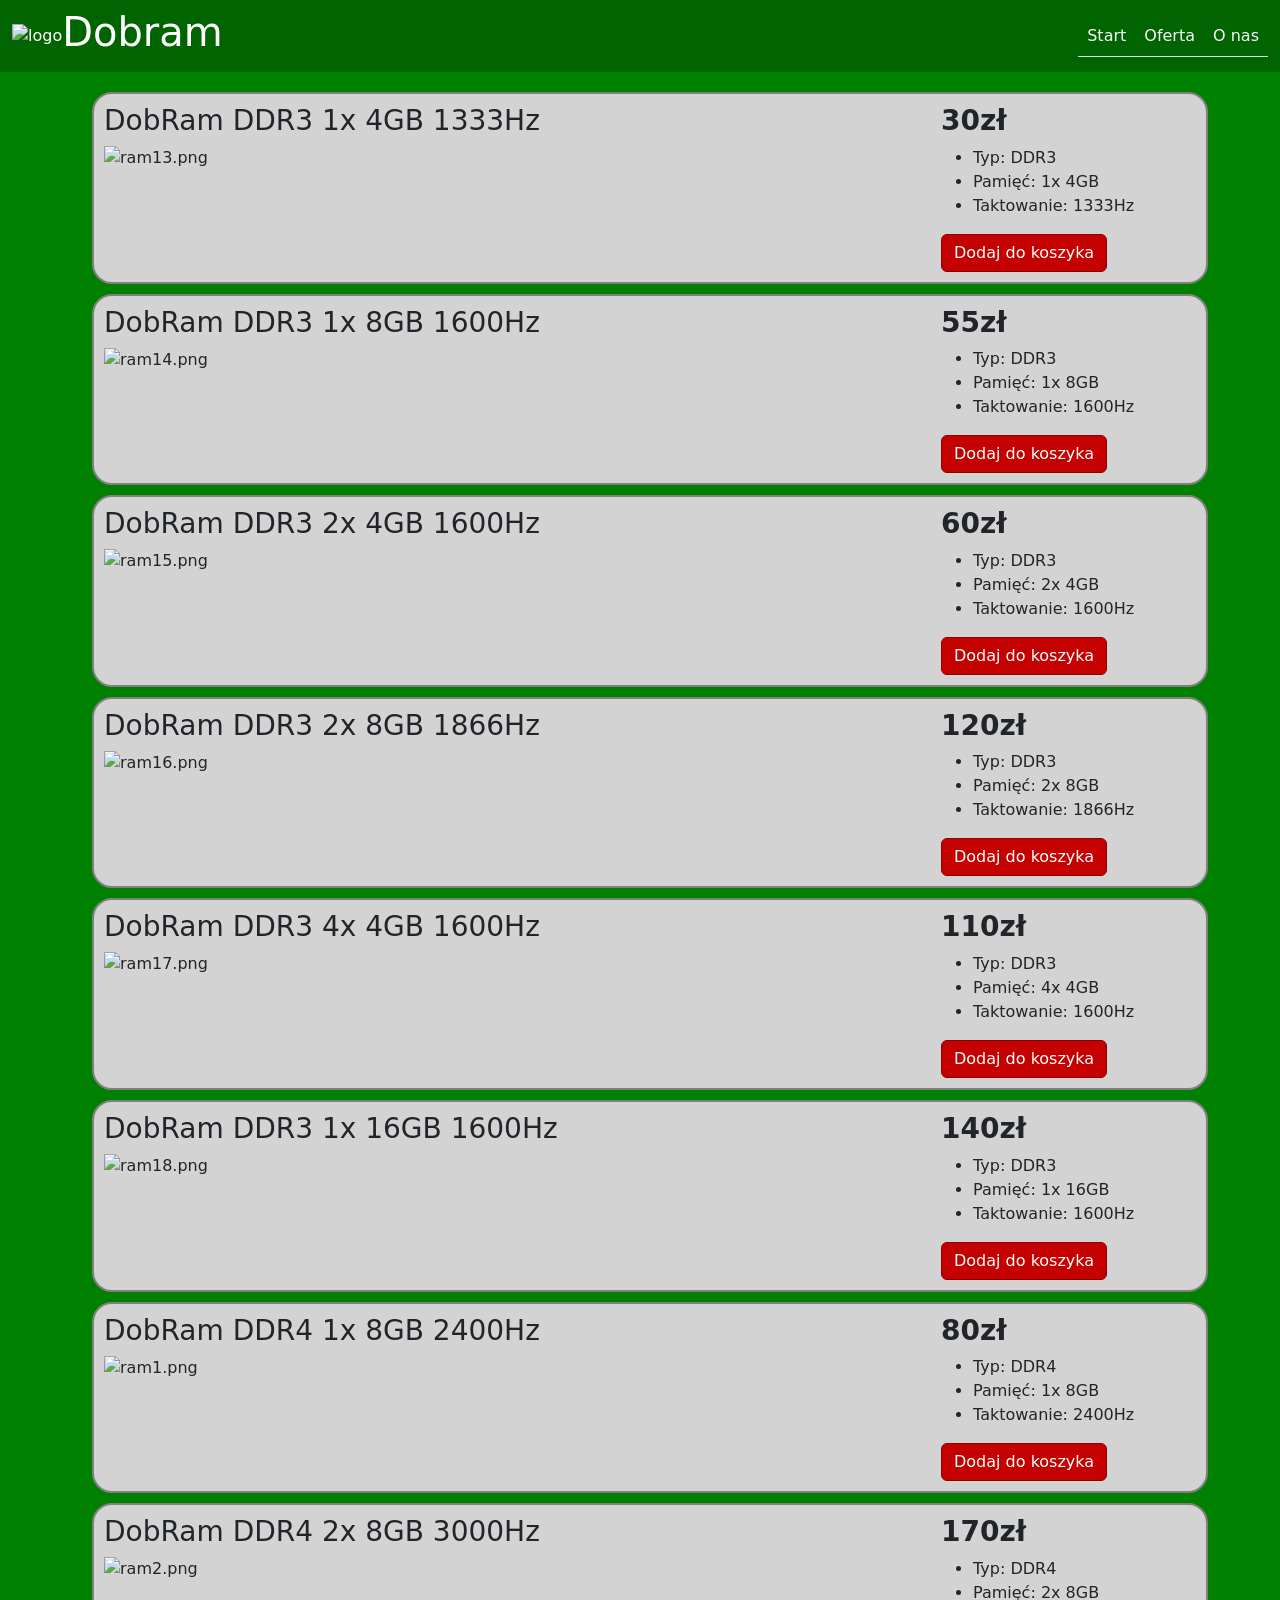
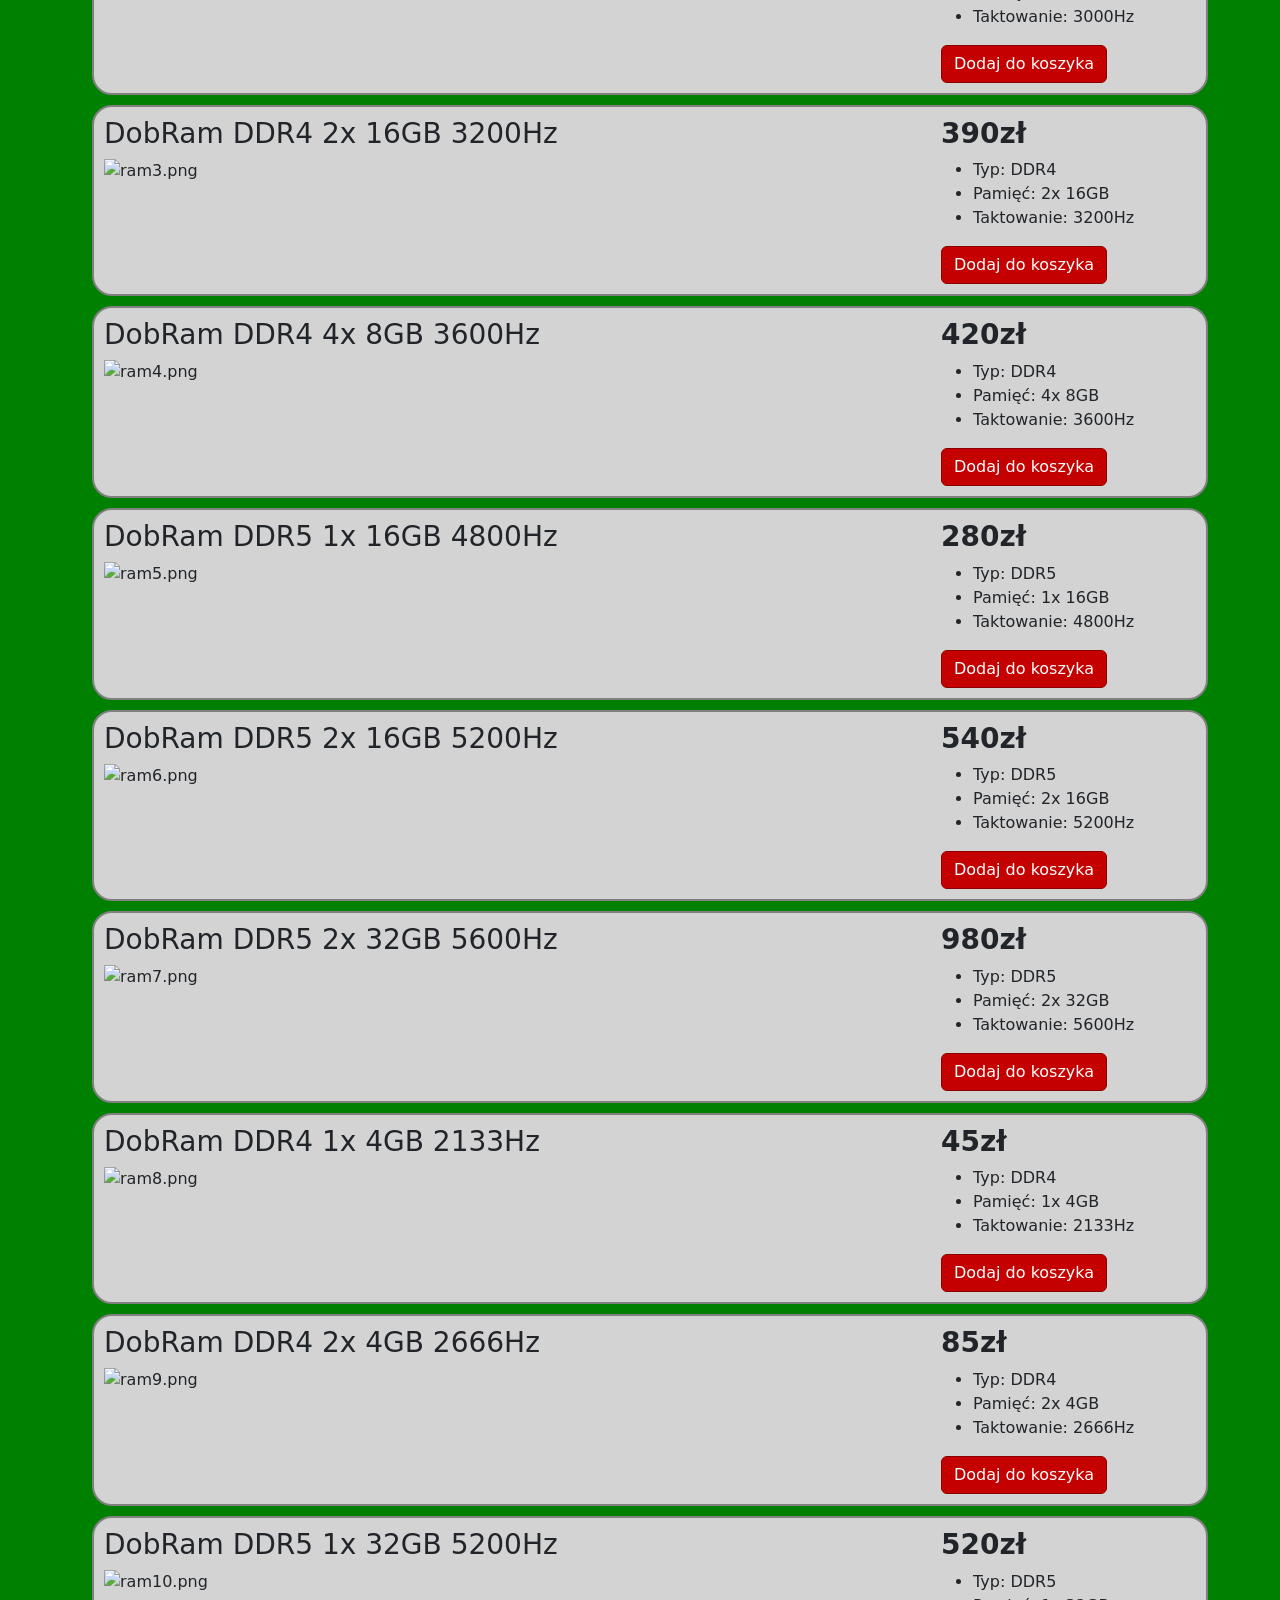
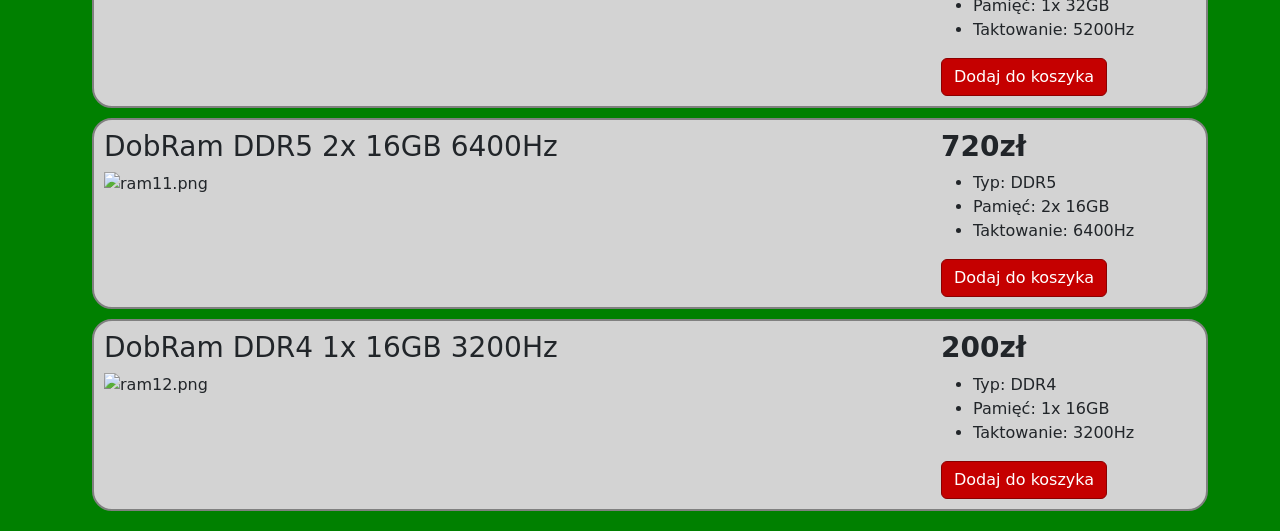
==== oferta.html @ ff4c4109 "Add files via upload" ====
<!DOCTYPE html>
<html lang="pl">
<head>
    <meta charset="UTF-8">
    <meta name="viewport" content="width=device-width, initial-scale=1.0">
    <link href="https://use.fontawesome.com/releases/v5.4.2/css/all.css" rel="stylesheet">
    <link href="https://cdn.jsdelivr.net/npm/bootstrap@5.3.8/dist/css/bootstrap.min.css" rel="stylesheet" integrity="sha384-sRIl4kxILFvY47J16cr9ZwB07vP4J8+LH7qKQnuqkuIAvNWLzeN8tE5YBujZqJLB" crossorigin="anonymous">
    <script src="https://cdn.jsdelivr.net/npm/bootstrap@5.3.8/dist/js/bootstrap.bundle.min.js" integrity="sha384-FKyoEForCGlyvwx9Hj09JcYn3nv7wiPVlz7YYwJrWVcXK/BmnVDxM+D2scQbITxI" crossorigin="anonymous"></script>
    <link rel="stylesheet" href="style.css">
    <title>Dobram</title>
</head>
<body>
    <nav class="navbar navbar-expand-xl navbar-dark">
        <div class="container-fluid">
            <header>
                <div class="d-flex align-items-center">
                    <img src="./" alt="logo">
                    <h1>Dobram</h1>
                </div>
            </header>
            <button class="navbar-toggler" type="button" data-bs-toggle="collapse" data-bs-target="#navbarNav" 
                    aria-controls="navbarNav" aria-expanded="false" aria-label="Toggle navigation">
            <span class="navbar-toggler-icon"></span>
            </button>
            <div class="collapse navbar-collapse" id="navbarNav">
                <ul class="nav nav-tabs navbar-nav ms-auto">
                    <li class="nav-item"><a class="nav-link text-light text-center" data-toggle="tab" href="./index.html">Start</a></li>
                    <li class="nav-item"><a class="nav-link text-light text-center" data-toggle="tab" href="./oferta.html">Oferta</a></li>
                    <li class="nav-item"><a class="nav-link text-light text-center" data-toggle="tab" href="./onas.html">O nas</a></li>
                </ul>
            </div>
        </div>
    </nav>
    <main class="w-100">
        <div class="container" id="produkty">
            <!-- <div class="produkt container">
                <div class="row">
                    <div class="col-9">
                        <h3 class="title">Dobram DDR4 1x 8GB 2400Hz</h3>
                        <img class="mw-100" src="./images/ram6.png" alt="ram6.png">
                    </div>
                    <div class="col grid">
                        <h3 class="cost fw-bold">80zł</h3>
                        <ul>
                            <li>Typ: DDR4</li>
                            <li>Pamięć: 1x 8GB</li>
                            <li>Taktowanie: 2400Hz</li>
                        </ul>
                        <button class="btn btn-primary addtocart">Dodaj do koszyka</button>
                    </div>
                </div>
            </div>

            <div class="produkt container">
                <div class="row">
                    <div class="col-9">
                        <h3 class="title">Dobram DDR4 2x 8GB 3000Hz</h3>
                        <img class="mw-100" src="./images/ram7.png" alt="ram7.png">
                    </div>
                    <div class="col grid">
                        <h3 class="cost fw-bold">170zł</h3>
                        <ul>
                            <li>Typ: DDR4</li>
                            <li>Pamięć: 2x 8GB</li>
                            <li>Taktowanie: 3000Hz</li>
                        </ul>
                        <button class="btn btn-primary addtocart">Dodaj do koszyka</button>
                    </div>
                </div>
            </div>

            <div class="produkt container">
                <div class="row">
                    <div class="col-9">
                        <h3 class="title">Dobram DDR4 2x 16GB 3200Hz</h3>
                        <img class="mw-100" src="./images/ram8.png" alt="ram8.png">
                    </div>
                    <div class="col grid">
                        <h3 class="cost fw-bold">390zł</h3>
                        <ul>
                            <li>Typ: DDR4</li>
                            <li>Pamięć: 2x 16GB</li>
                            <li>Taktowanie: 3200Hz</li>
                        </ul>
                        <button class="btn btn-primary addtocart">Dodaj do koszyka</button>
                    </div>
                </div>
            </div>

            <div class="produkt container">
                <div class="row">
                    <div class="col-9">
                        <h3 class="title">Dobram DDR4 4x 8GB 3600Hz</h3>
                        <img class="mw-100" src="./images/ram9.png" alt="ram9.png">
                    </div>
                    <div class="col grid">
                        <h3 class="cost fw-bold">420zł</h3>
                        <ul>
                            <li>Typ: DDR4</li>
                            <li>Pamięć: 4x 8GB</li>
                            <li>Taktowanie: 3600Hz</li>
                        </ul>
                        <button class="btn btn-primary addtocart">Dodaj do koszyka</button>
                    </div>
                </div>
            </div>

            <div class="produkt container">
                <div class="row">
                    <div class="col-9">
                        <h3 class="title">Dobram DDR5 1x 16GB 4800Hz</h3>
                        <img class="mw-100" src="./images/ram10.png" alt="ram10.png">
                    </div>
                    <div class="col grid">
                        <h3 class="cost fw-bold">280zł</h3>
                        <ul>
                            <li>Typ: DDR5</li>
                            <li>Pamięć: 1x 16GB</li>
                            <li>Taktowanie: 4800Hz</li>
                        </ul>
                        <button class="btn btn-primary addtocart">Dodaj do koszyka</button>
                    </div>
                </div>
            </div>

            <div class="produkt container">
                <div class="row">
                    <div class="col-9">
                        <h3 class="title">Dobram DDR5 2x 16GB 5200Hz</h3>
                        <img class="mw-100" src="./images/ram11.png" alt="ram11.png">
                    </div>
                    <div class="col grid">
                        <h3 class="cost fw-bold">540zł</h3>
                        <ul>
                            <li>Typ: DDR5</li>
                            <li>Pamięć: 2x 16GB</li>
                            <li>Taktowanie: 5200Hz</li>
                        </ul>
                        <button class="btn btn-primary addtocart">Dodaj do koszyka</button>
                    </div>
                </div>
            </div>

            <div class="produkt container">
                <div class="row">
                    <div class="col-9">
                        <h3 class="title">Dobram DDR5 2x 32GB 5600Hz</h3>
                        <img class="mw-100" src="./images/ram12.png" alt="ram12.png">
                    </div>
                    <div class="col grid">
                        <h3 class="cost fw-bold">980zł</h3>
                        <ul>
                            <li>Typ: DDR5</li>
                            <li>Pamięć: 2x 32GB</li>
                            <li>Taktowanie: 5600Hz</li>
                        </ul>
                        <button class="btn btn-primary addtocart">Dodaj do koszyka</button>
                    </div>
                </div>
            </div>

            <div class="produkt container">
                <div class="row">
                    <div class="col-9">
                        <h3 class="title">Dobram DDR4 1x 4GB 2133Hz</h3>
                        <img class="mw-100" src="./images/ram13.png" alt="ram13.png">
                    </div>
                    <div class="col grid">
                        <h3 class="cost fw-bold">45zł</h3>
                        <ul>
                            <li>Typ: DDR4</li>
                            <li>Pamięć: 1x 4GB</li>
                            <li>Taktowanie: 2133Hz</li>
                        </ul>
                        <button class="btn btn-primary addtocart">Dodaj do koszyka</button>
                    </div>
                </div>
            </div> -->
        </div>
    </main>
    <footer class="d-flex align-items-center">

    </footer>
    <script type="module">
        const oferty = [
            {nazwa: "DobRam DDR3 1x 4GB 1333Hz", cena: "30zł", typ: "DDR3", pamiec: "1x 4GB", taktowanie: "1333Hz", zdjecie: "ram13.png"},
            {nazwa: "DobRam DDR3 1x 8GB 1600Hz", cena: "55zł", typ: "DDR3", pamiec: "1x 8GB", taktowanie: "1600Hz", zdjecie: "ram14.png"},
            {nazwa: "DobRam DDR3 2x 4GB 1600Hz", cena: "60zł", typ: "DDR3", pamiec: "2x 4GB", taktowanie: "1600Hz", zdjecie: "ram15.png"},
            {nazwa: "DobRam DDR3 2x 8GB 1866Hz", cena: "120zł", typ: "DDR3", pamiec: "2x 8GB", taktowanie: "1866Hz", zdjecie: "ram16.png"},
            {nazwa: "DobRam DDR3 4x 4GB 1600Hz", cena: "110zł", typ: "DDR3", pamiec: "4x 4GB", taktowanie: "1600Hz", zdjecie: "ram17.png"},
            {nazwa: "DobRam DDR3 1x 16GB 1600Hz", cena: "140zł", typ: "DDR3", pamiec: "1x 16GB", taktowanie: "1600Hz", zdjecie: "ram18.png"},
            {nazwa: "DobRam DDR4 1x 8GB 2400Hz", cena: "80zł", typ: "DDR4", pamiec: "1x 8GB", taktowanie: "2400Hz", zdjecie: "ram1.png"},
            {nazwa: "DobRam DDR4 2x 8GB 3000Hz", cena: "170zł", typ: "DDR4", pamiec: "2x 8GB", taktowanie: "3000Hz", zdjecie: "ram2.png"},
            {nazwa: "DobRam DDR4 2x 16GB 3200Hz", cena: "390zł", typ: "DDR4", pamiec: "2x 16GB", taktowanie: "3200Hz", zdjecie: "ram3.png"},
            {nazwa: "DobRam DDR4 4x 8GB 3600Hz", cena: "420zł", typ: "DDR4", pamiec: "4x 8GB", taktowanie: "3600Hz", zdjecie: "ram4.png"},
            {nazwa: "DobRam DDR5 1x 16GB 4800Hz", cena: "280zł", typ: "DDR5", pamiec: "1x 16GB", taktowanie: "4800Hz", zdjecie: "ram5.png"},
            {nazwa: "DobRam DDR5 2x 16GB 5200Hz", cena: "540zł", typ: "DDR5", pamiec: "2x 16GB", taktowanie: "5200Hz", zdjecie: "ram6.png"},
            {nazwa: "DobRam DDR5 2x 32GB 5600Hz", cena: "980zł", typ: "DDR5", pamiec: "2x 32GB", taktowanie: "5600Hz", zdjecie: "ram7.png"},
            {nazwa: "DobRam DDR4 1x 4GB 2133Hz", cena: "45zł", typ: "DDR4", pamiec: "1x 4GB", taktowanie: "2133Hz", zdjecie: "ram8.png"},
            {nazwa: "DobRam DDR4 2x 4GB 2666Hz", cena: "85zł", typ: "DDR4", pamiec: "2x 4GB", taktowanie: "2666Hz", zdjecie: "ram9.png"},
            {nazwa: "DobRam DDR5 1x 32GB 5200Hz", cena: "520zł", typ: "DDR5", pamiec: "1x 32GB", taktowanie: "5200Hz", zdjecie: "ram10.png"},
            {nazwa: "DobRam DDR5 2x 16GB 6400Hz", cena: "720zł", typ: "DDR5", pamiec: "2x 16GB", taktowanie: "6400Hz", zdjecie: "ram11.png"},
            {nazwa: "DobRam DDR4 1x 16GB 3200Hz", cena: "200zł", typ: "DDR4", pamiec: "1x 16GB", taktowanie: "3200Hz", zdjecie: "ram12.png"}
        ];
        const kontener = document.getElementById("produkty");
        oferty.forEach(oferta => {
            kontener.innerHTML += `
                <div class="produkt container">
                    <div class="row">
                        <div class="col-9">
                            <h3 class="title">${oferta.nazwa}</h3>
                            <img class="mw-100" src="./images/${oferta.zdjecie}" alt="${oferta.zdjecie}">
                        </div>
                        <div class="col grid">
                            <h3 class="cost fw-bold">${oferta.cena}</h3>
                            <ul>
                                <li>Typ: ${oferta.typ}</li>
                                <li>Pamięć: ${oferta.pamiec}</li>
                                <li>Taktowanie: ${oferta.taktowanie}</li>
                            </ul>
                            <button class="btn btn-primary addtocart" onclick="addtocart()">Dodaj do koszyka</button>
                        </div>
                    </div>
                </div>
            `;

        });
    </script>
</body>
</html>
---- style.css ----
nav{
    background-color: darkgreen;
    padding: 10px;
    color: white;
}
main{
    background-color: green;
    padding: 10px;
}
.addtocart{
    background-color: #c50000;
    border-color: darkred;
}
.addtocart:hover{
    background-color: #a10000;
    border-color: #520000;
}
.produkt{
    padding: 10px;
    margin: 10px;
    background-color: lightgray;
    border: gray solid 2px;
    border-radius: 20px;
}
main .co{
    border: gray solid 1px;
    margin: 20px;
}
.bg-red{
    background-color: #a00000;
    min-height: 20vw;
}
a{
    text-decoration: none;
}
.tani{
    text-decoration: line-through red;
}
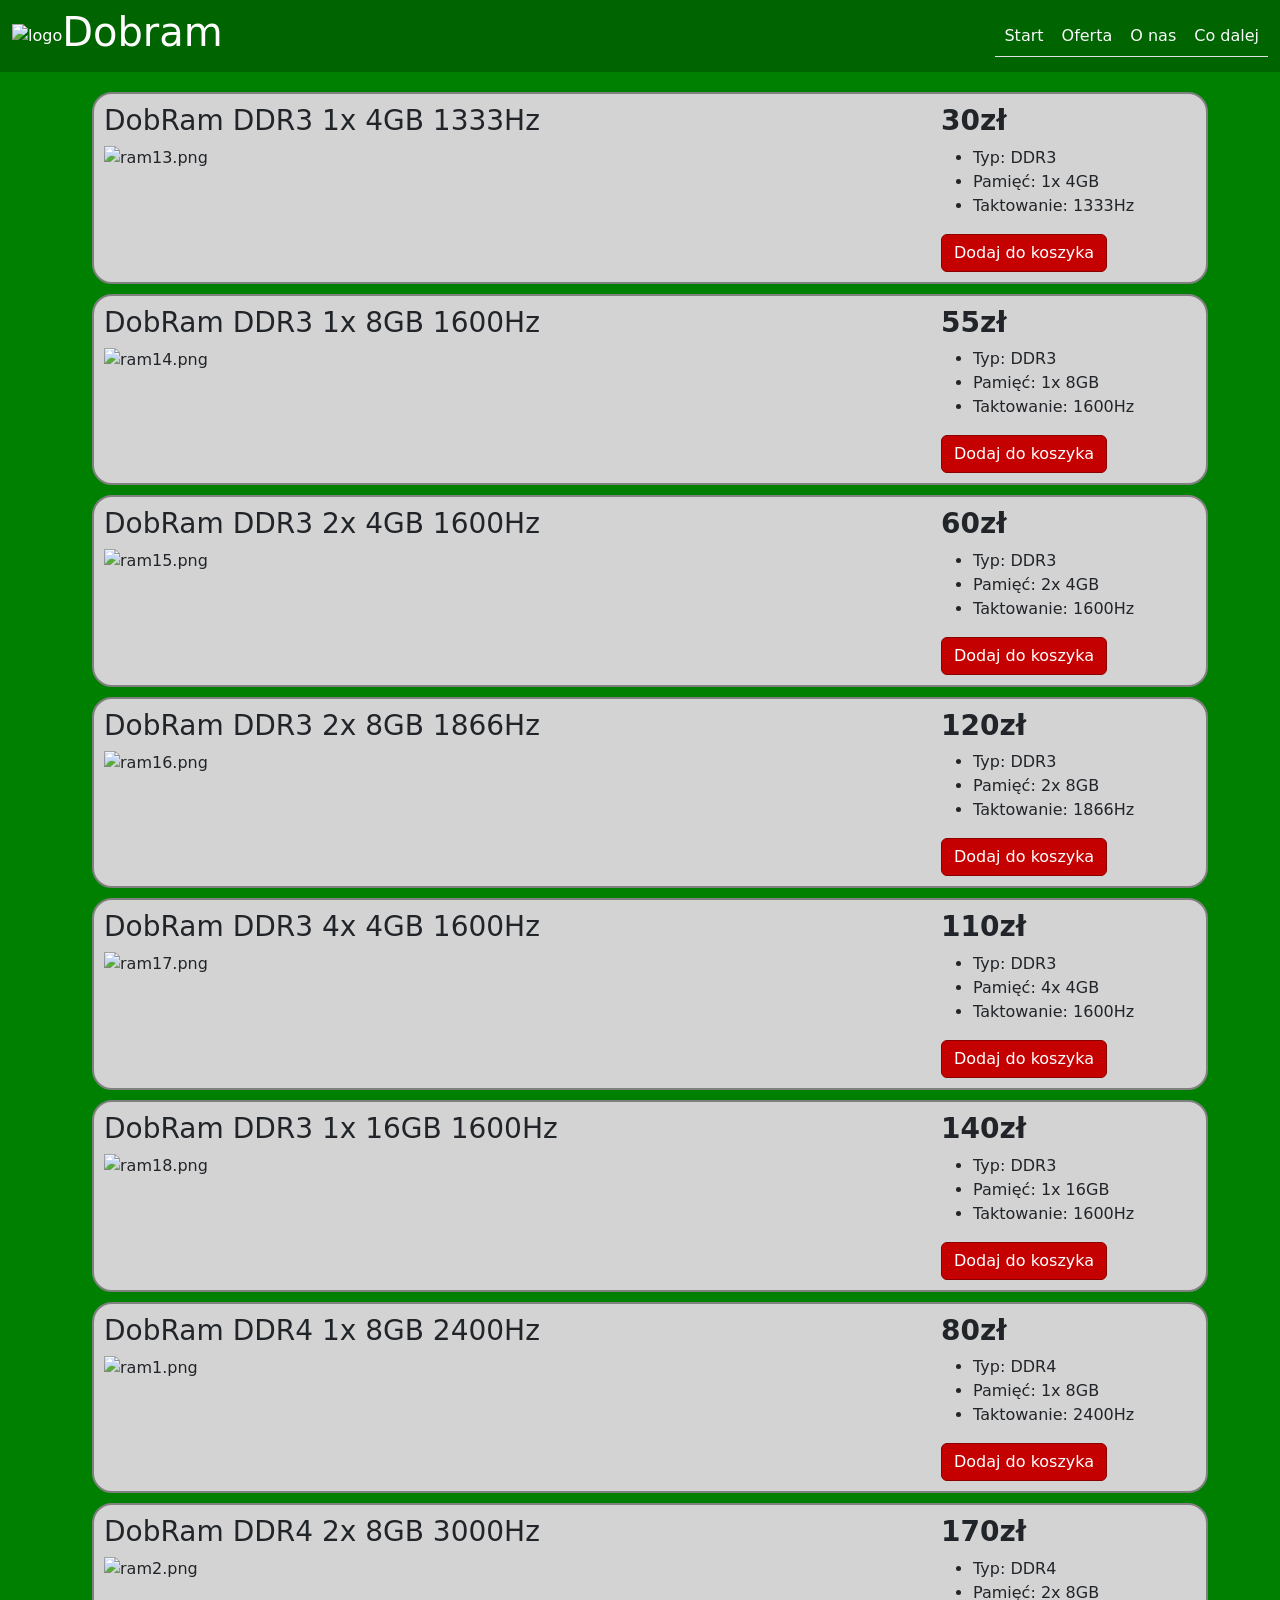
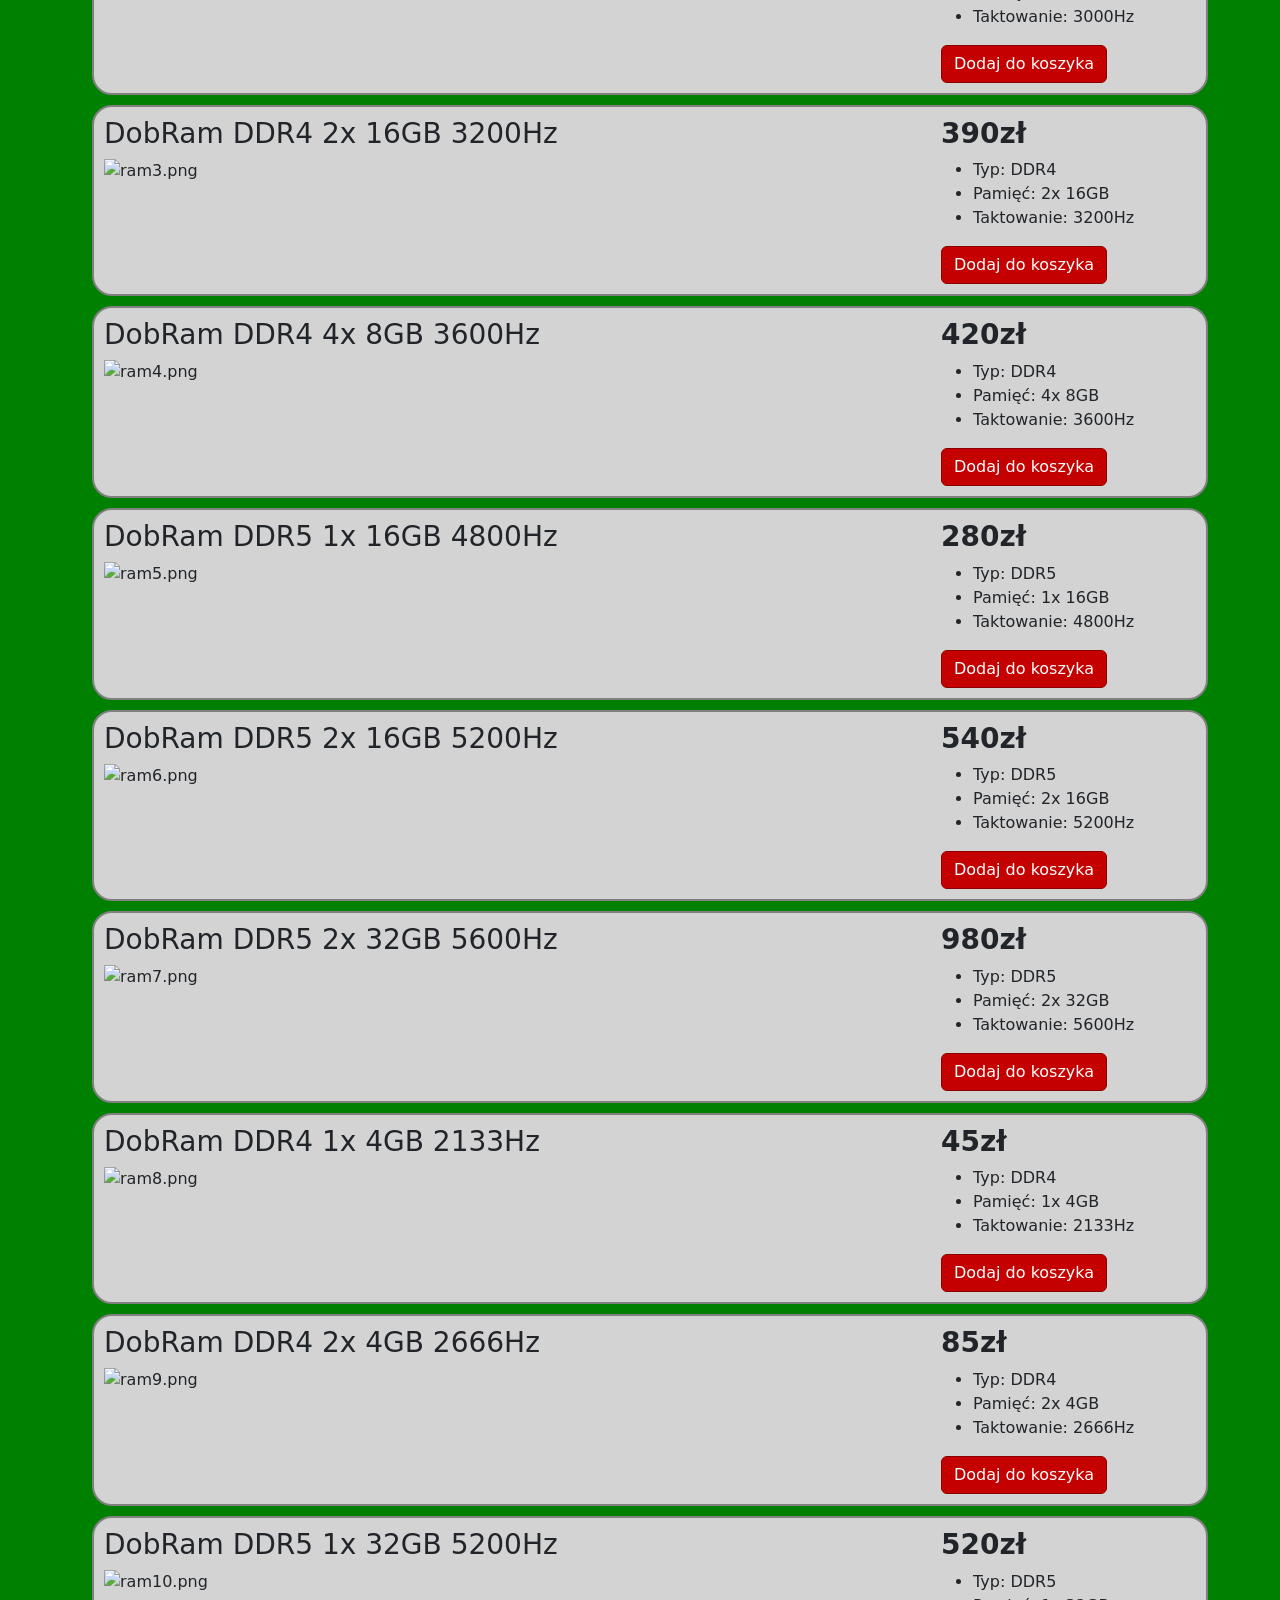
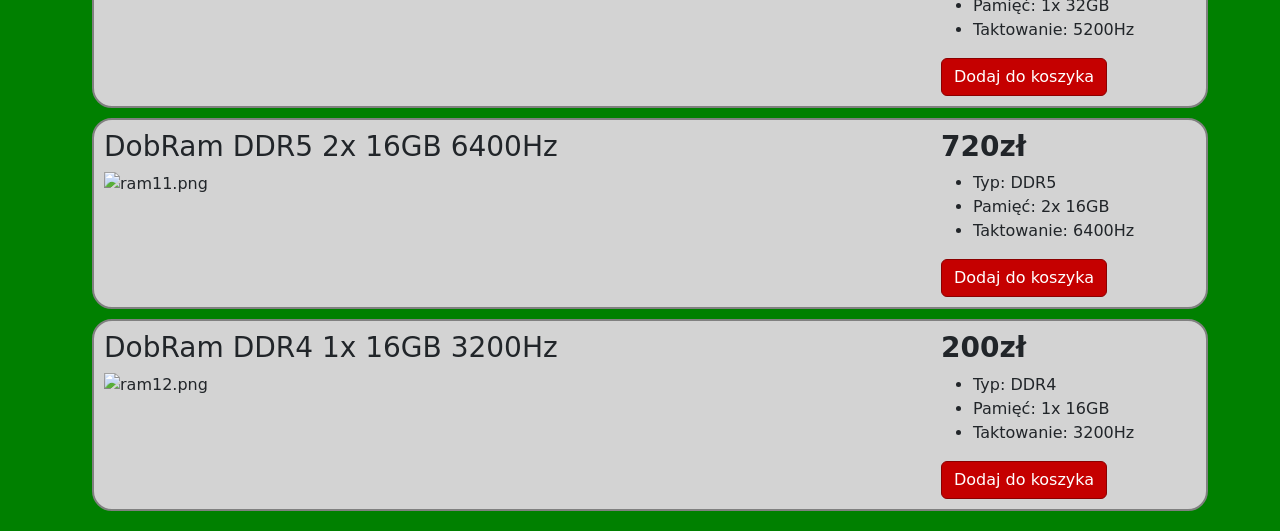
==== commit 0fe3c57b: "plany" ====
--- a/oferta.html
+++ b/oferta.html
@@ -27,6 +27,7 @@
                     <li class="nav-item"><a class="nav-link text-light text-center" data-toggle="tab" href="./index.html">Start</a></li>
                     <li class="nav-item"><a class="nav-link text-light text-center" data-toggle="tab" href="./oferta.html">Oferta</a></li>
                     <li class="nav-item"><a class="nav-link text-light text-center" data-toggle="tab" href="./onas.html">O nas</a></li>
+                    <li class="nav-item"><a class="nav-link text-light text-center" data-toggle="tab" href="./plany.html">Co dalej</a></li>
                 </ul>
             </div>
         </div>
--- a/style.css
+++ b/style.css
@@ -6,6 +6,9 @@
 main{
     background-color: green;
     padding: 10px;
+    display: flex;
+    justify-content: center;
+    flex-wrap: wrap;
 }
 .addtocart{
     background-color: #c50000;
@@ -35,4 +38,7 @@
 }
 .tani{
     text-decoration: line-through red;
+}
+html{
+    background-color: green;
 }
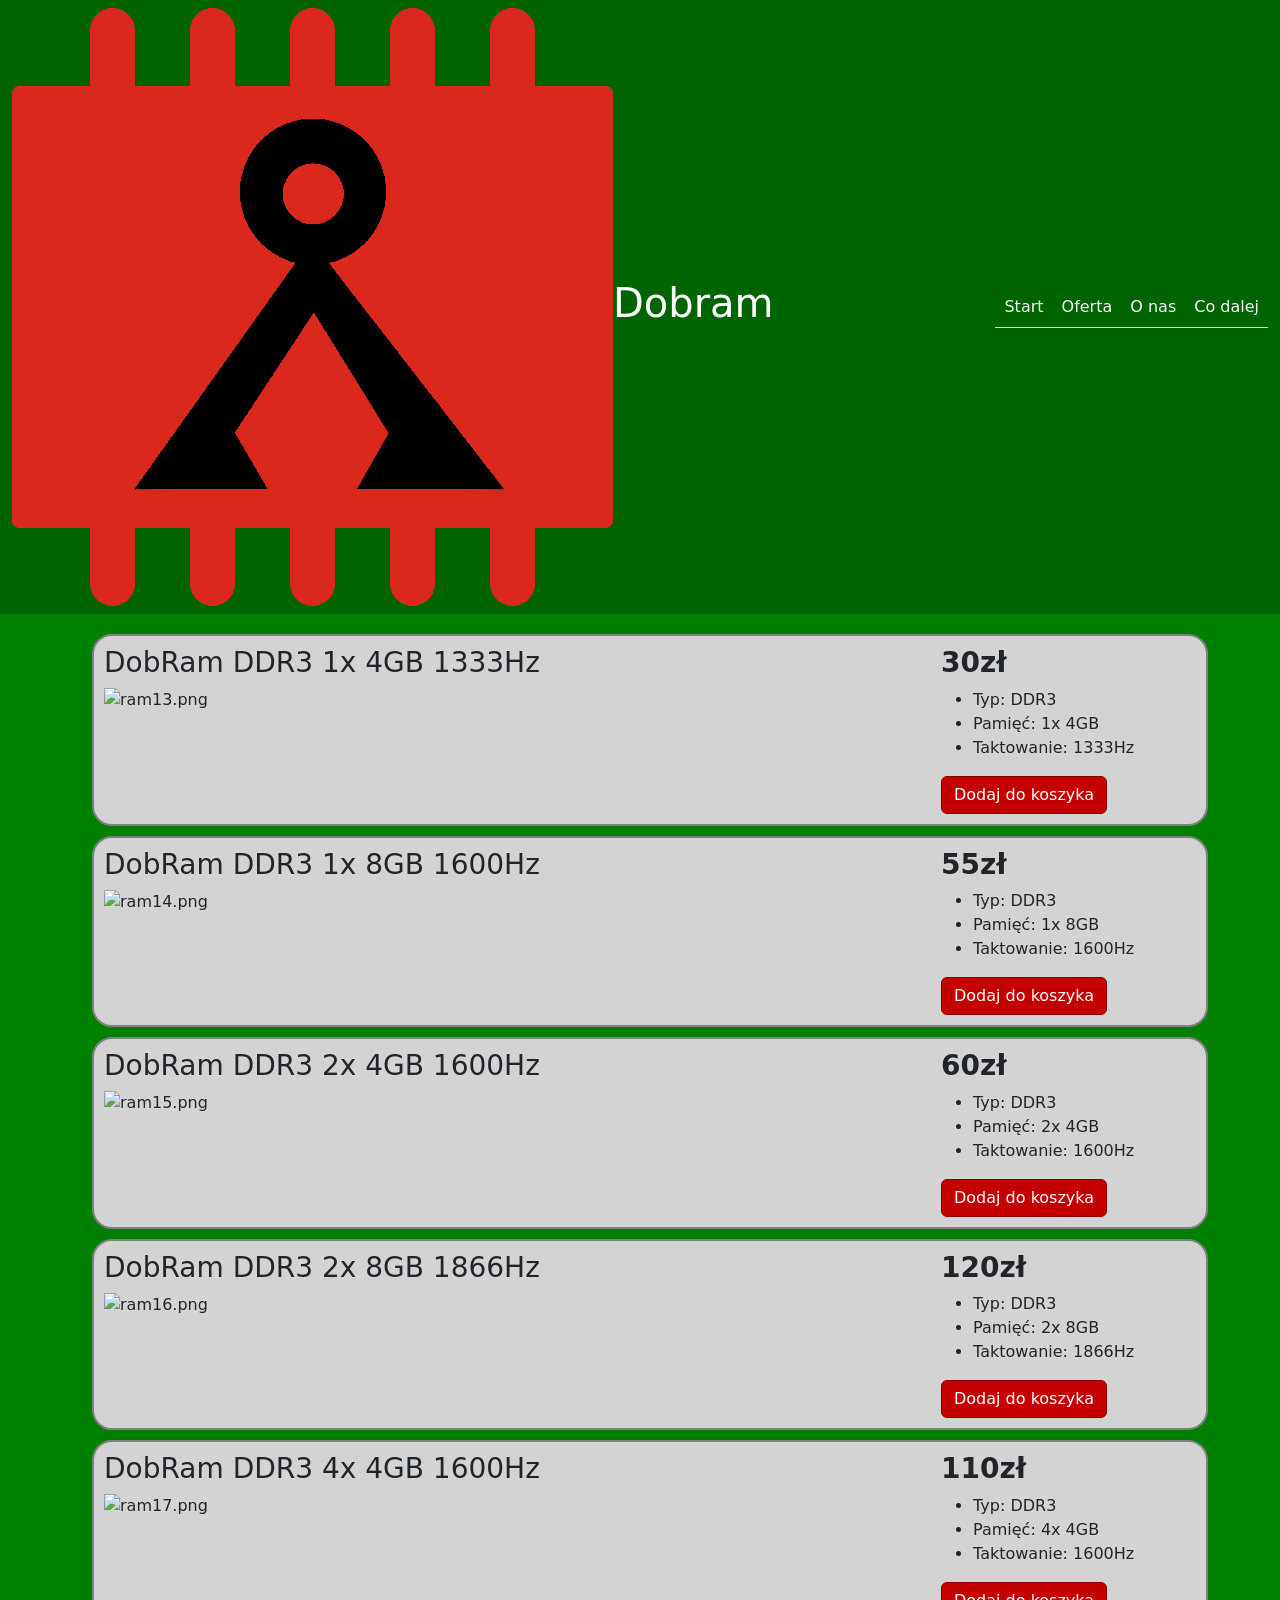
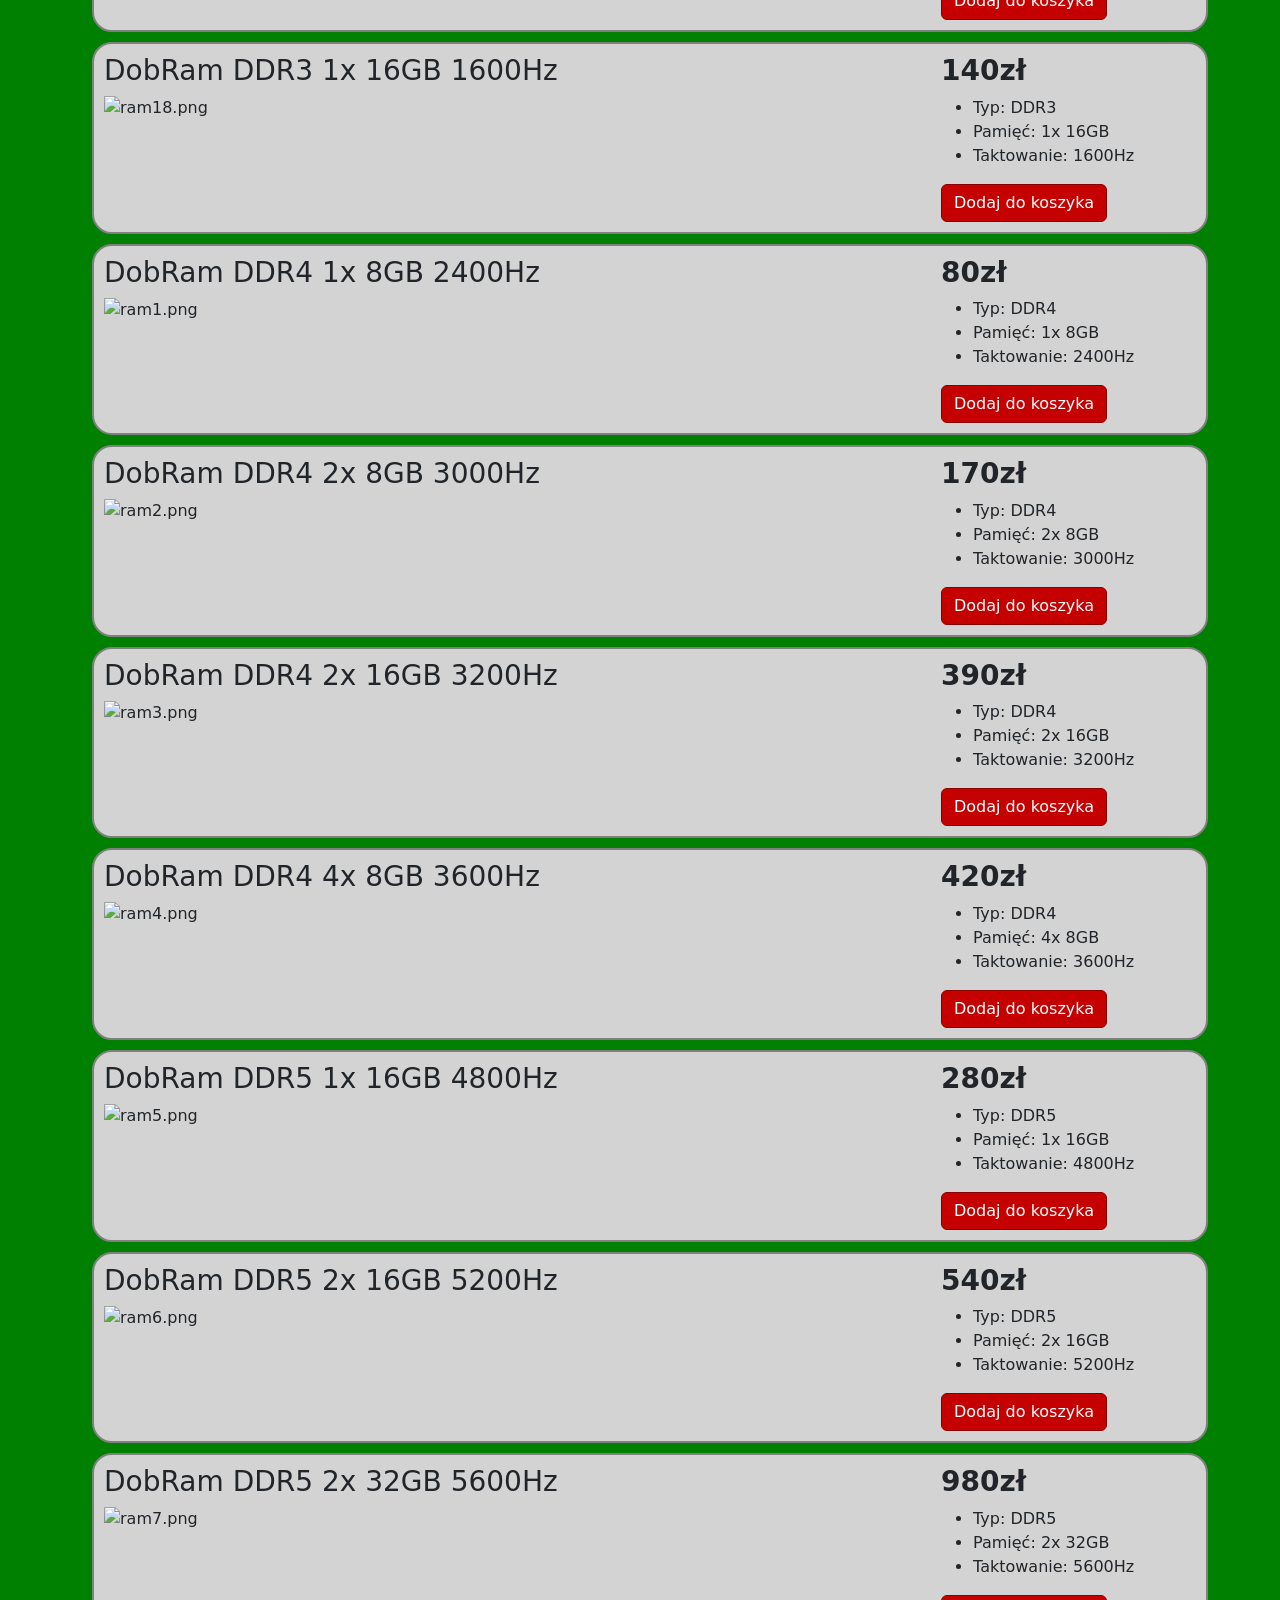
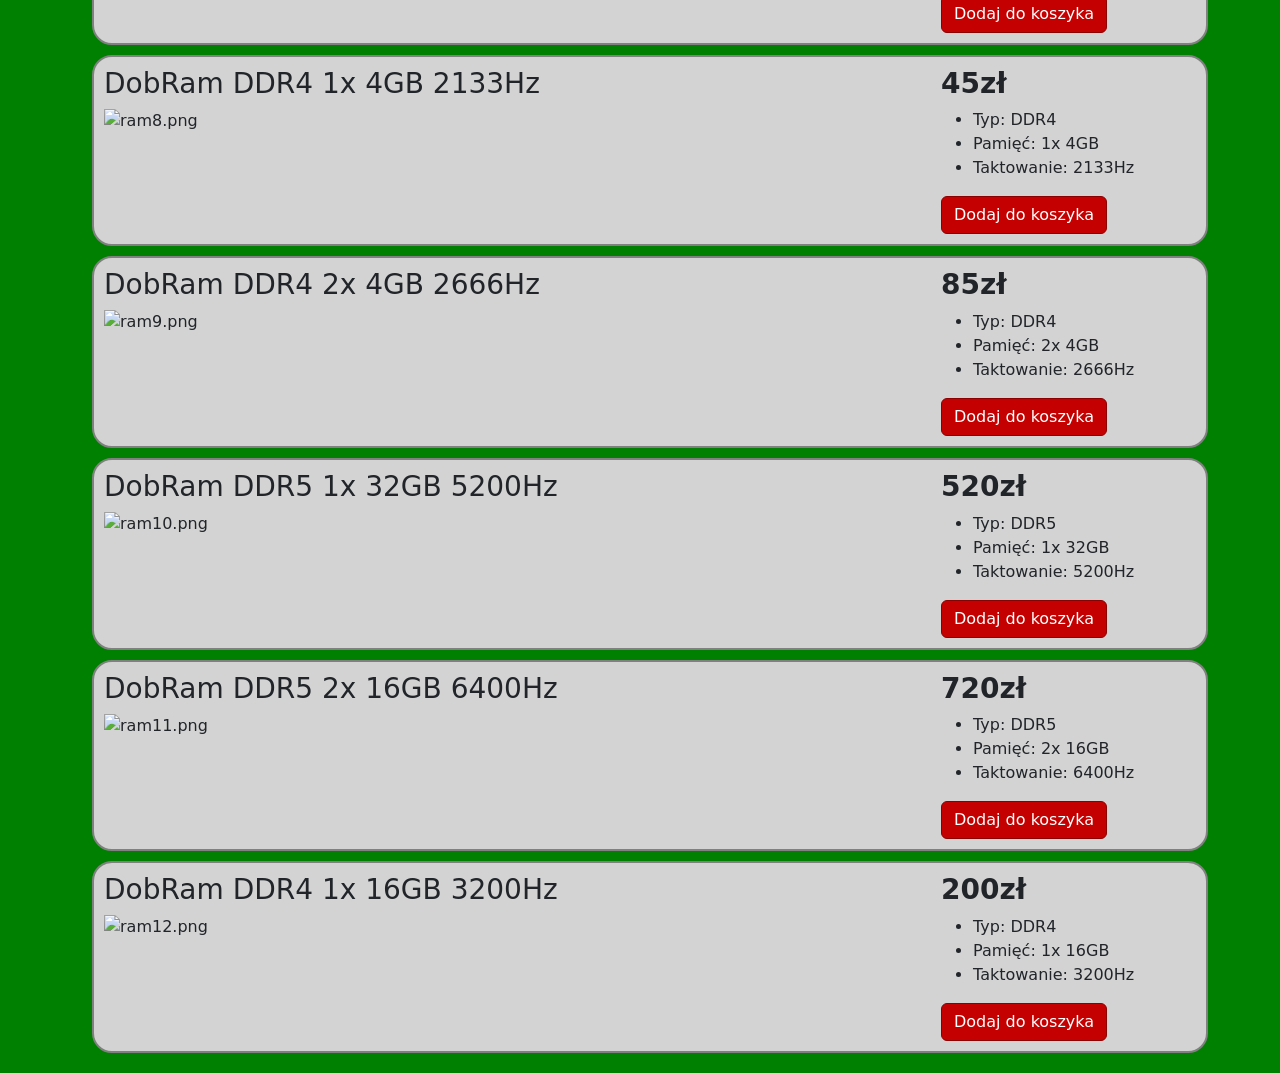
==== commit b250e2e0: "import zdjeć" ====
--- a/oferta.html
+++ b/oferta.html
@@ -14,7 +14,7 @@
         <div class="container-fluid">
             <header>
                 <div class="d-flex align-items-center">
-                    <img src="./" alt="logo">
+                    <img src="./images/logoS.png" alt="logo">
                     <h1>Dobram</h1>
                 </div>
             </header>
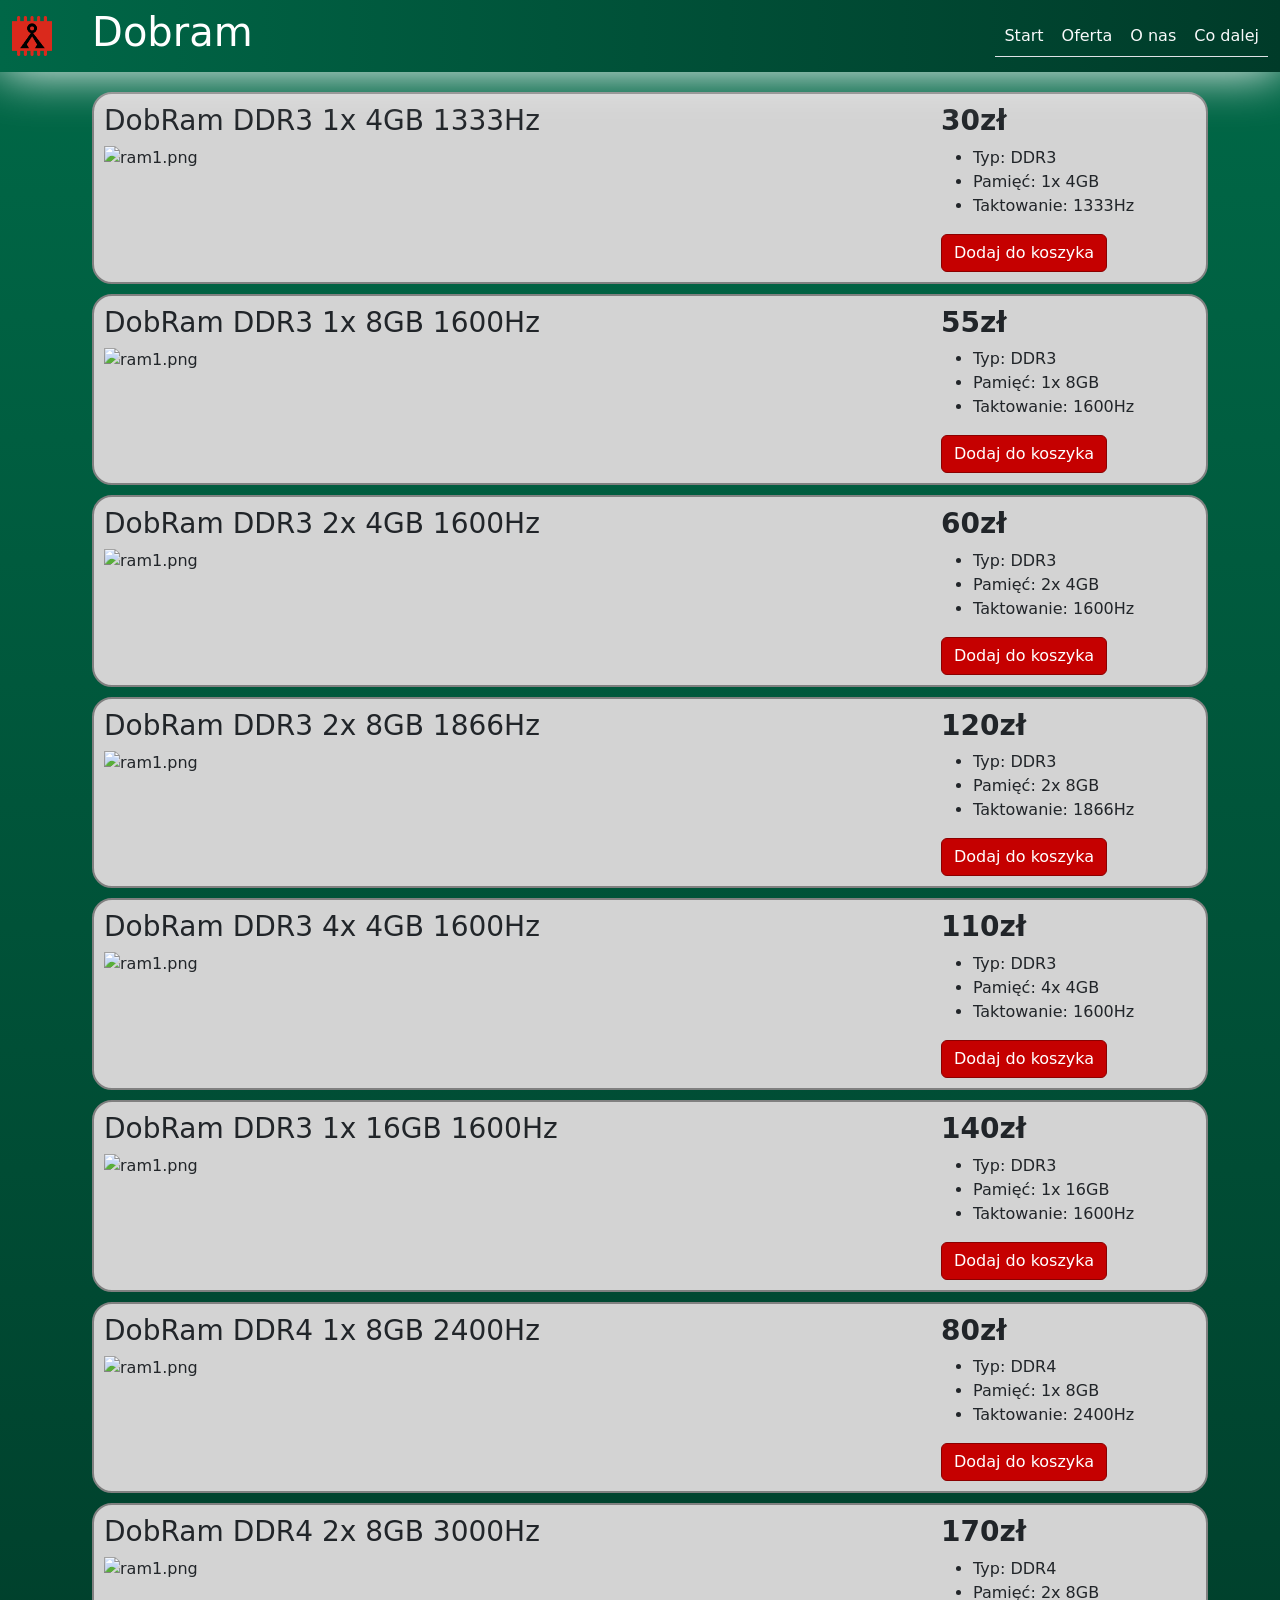
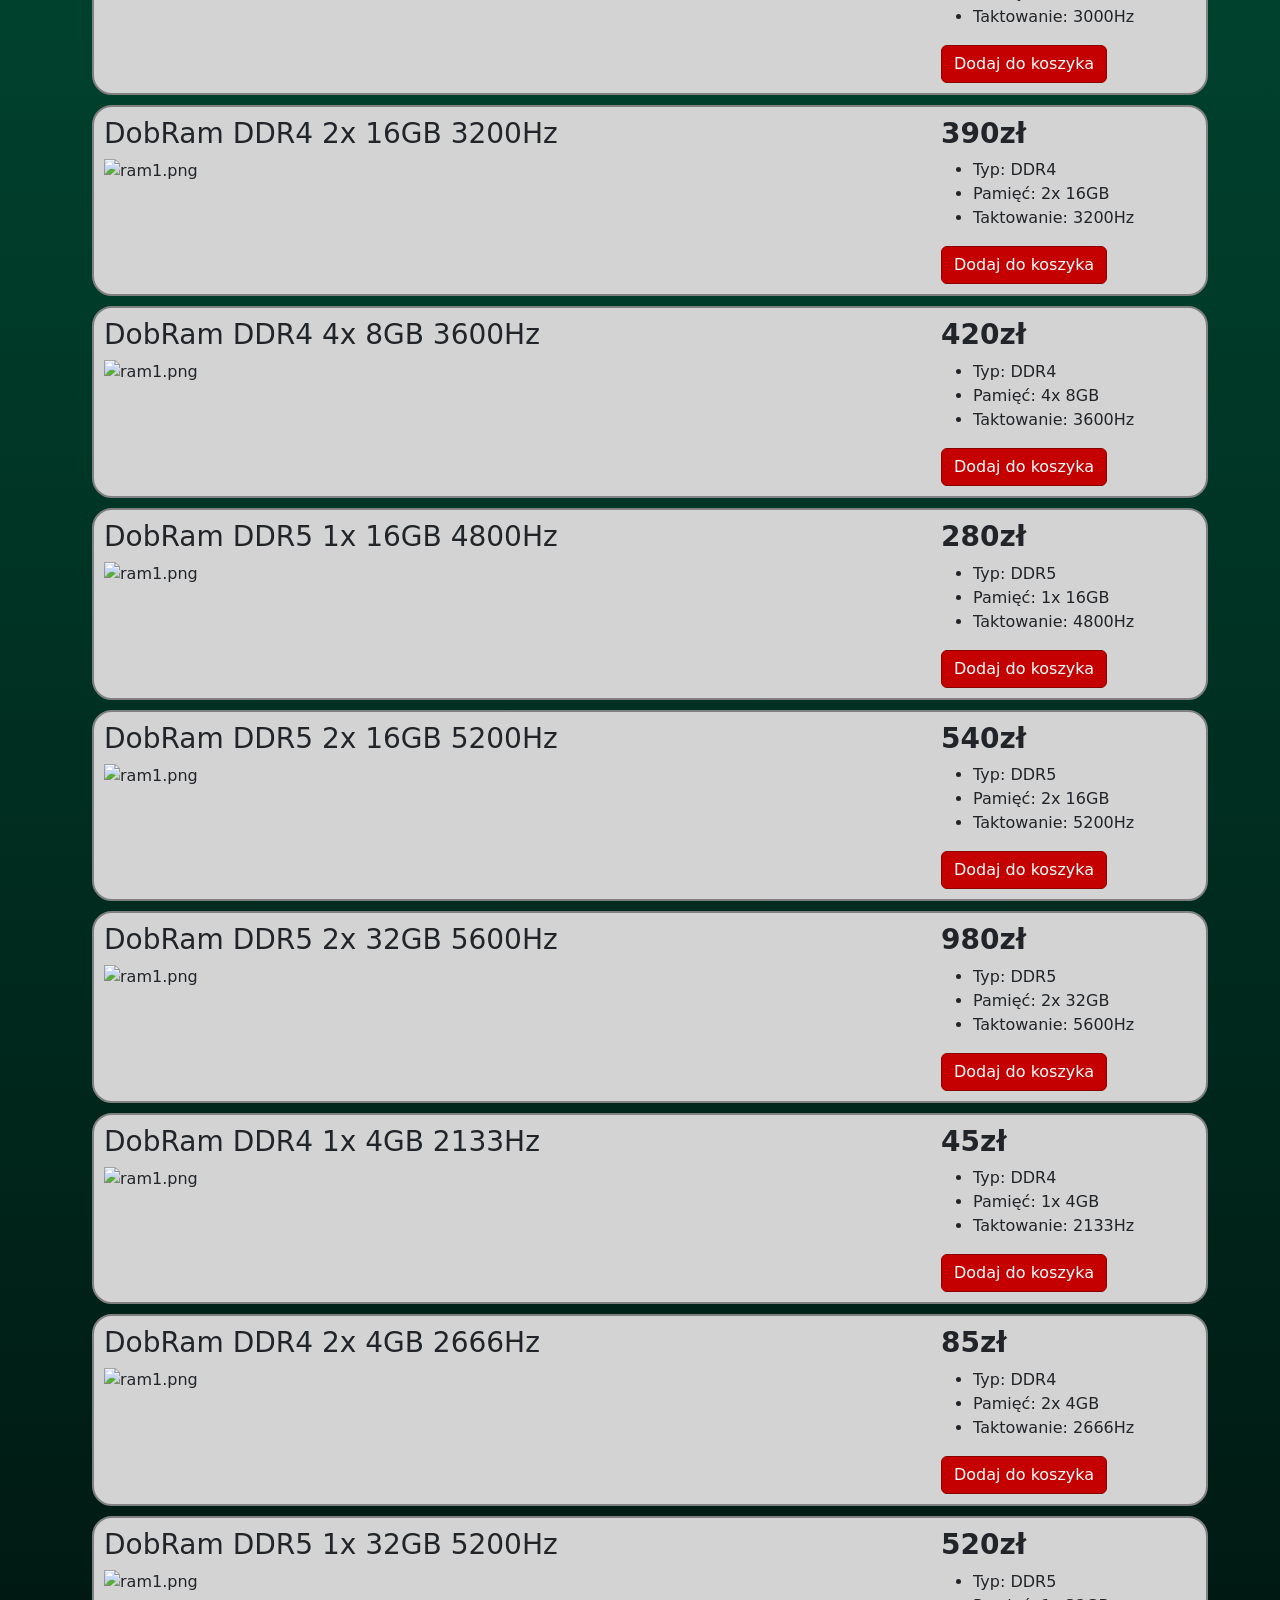
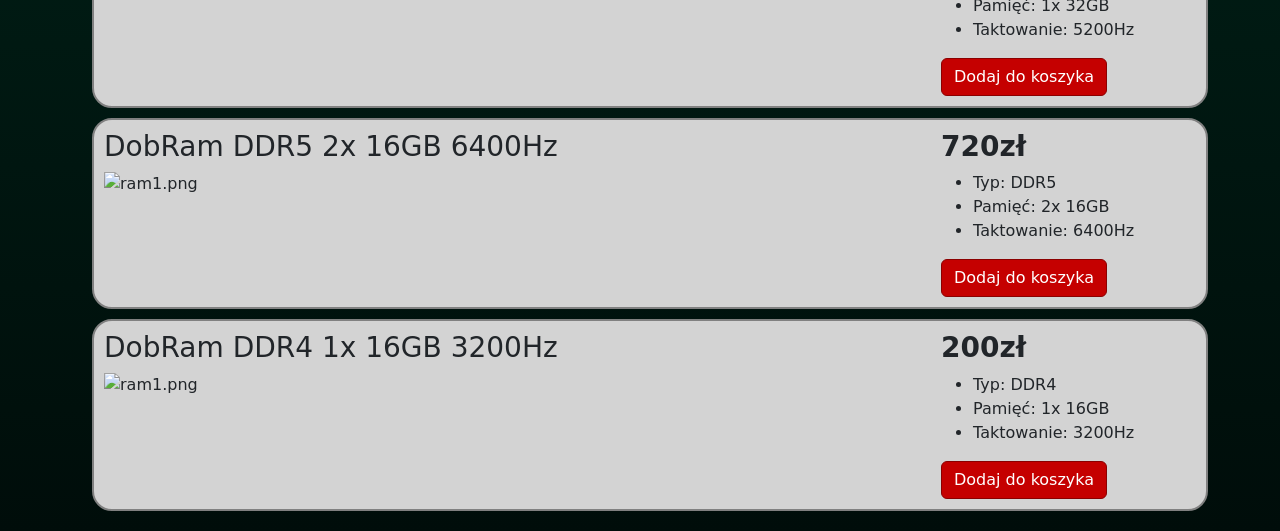
==== commit d215f146: "ram" ====
--- a/oferta.html
+++ b/oferta.html
@@ -184,24 +184,24 @@
     </footer>
     <script type="module">
         const oferty = [
-            {nazwa: "DobRam DDR3 1x 4GB 1333Hz", cena: "30zł", typ: "DDR3", pamiec: "1x 4GB", taktowanie: "1333Hz", zdjecie: "ram13.png"},
-            {nazwa: "DobRam DDR3 1x 8GB 1600Hz", cena: "55zł", typ: "DDR3", pamiec: "1x 8GB", taktowanie: "1600Hz", zdjecie: "ram14.png"},
-            {nazwa: "DobRam DDR3 2x 4GB 1600Hz", cena: "60zł", typ: "DDR3", pamiec: "2x 4GB", taktowanie: "1600Hz", zdjecie: "ram15.png"},
-            {nazwa: "DobRam DDR3 2x 8GB 1866Hz", cena: "120zł", typ: "DDR3", pamiec: "2x 8GB", taktowanie: "1866Hz", zdjecie: "ram16.png"},
-            {nazwa: "DobRam DDR3 4x 4GB 1600Hz", cena: "110zł", typ: "DDR3", pamiec: "4x 4GB", taktowanie: "1600Hz", zdjecie: "ram17.png"},
-            {nazwa: "DobRam DDR3 1x 16GB 1600Hz", cena: "140zł", typ: "DDR3", pamiec: "1x 16GB", taktowanie: "1600Hz", zdjecie: "ram18.png"},
+            {nazwa: "DobRam DDR3 1x 4GB 1333Hz", cena: "30zł", typ: "DDR3", pamiec: "1x 4GB", taktowanie: "1333Hz", zdjecie: "ram1.png"},
+            {nazwa: "DobRam DDR3 1x 8GB 1600Hz", cena: "55zł", typ: "DDR3", pamiec: "1x 8GB", taktowanie: "1600Hz", zdjecie: "ram1.png"},
+            {nazwa: "DobRam DDR3 2x 4GB 1600Hz", cena: "60zł", typ: "DDR3", pamiec: "2x 4GB", taktowanie: "1600Hz", zdjecie: "ram1.png"},
+            {nazwa: "DobRam DDR3 2x 8GB 1866Hz", cena: "120zł", typ: "DDR3", pamiec: "2x 8GB", taktowanie: "1866Hz", zdjecie: "ram1.png"},
+            {nazwa: "DobRam DDR3 4x 4GB 1600Hz", cena: "110zł", typ: "DDR3", pamiec: "4x 4GB", taktowanie: "1600Hz", zdjecie: "ram1.png"},
+            {nazwa: "DobRam DDR3 1x 16GB 1600Hz", cena: "140zł", typ: "DDR3", pamiec: "1x 16GB", taktowanie: "1600Hz", zdjecie: "ram1.png"},
             {nazwa: "DobRam DDR4 1x 8GB 2400Hz", cena: "80zł", typ: "DDR4", pamiec: "1x 8GB", taktowanie: "2400Hz", zdjecie: "ram1.png"},
-            {nazwa: "DobRam DDR4 2x 8GB 3000Hz", cena: "170zł", typ: "DDR4", pamiec: "2x 8GB", taktowanie: "3000Hz", zdjecie: "ram2.png"},
-            {nazwa: "DobRam DDR4 2x 16GB 3200Hz", cena: "390zł", typ: "DDR4", pamiec: "2x 16GB", taktowanie: "3200Hz", zdjecie: "ram3.png"},
-            {nazwa: "DobRam DDR4 4x 8GB 3600Hz", cena: "420zł", typ: "DDR4", pamiec: "4x 8GB", taktowanie: "3600Hz", zdjecie: "ram4.png"},
-            {nazwa: "DobRam DDR5 1x 16GB 4800Hz", cena: "280zł", typ: "DDR5", pamiec: "1x 16GB", taktowanie: "4800Hz", zdjecie: "ram5.png"},
-            {nazwa: "DobRam DDR5 2x 16GB 5200Hz", cena: "540zł", typ: "DDR5", pamiec: "2x 16GB", taktowanie: "5200Hz", zdjecie: "ram6.png"},
-            {nazwa: "DobRam DDR5 2x 32GB 5600Hz", cena: "980zł", typ: "DDR5", pamiec: "2x 32GB", taktowanie: "5600Hz", zdjecie: "ram7.png"},
-            {nazwa: "DobRam DDR4 1x 4GB 2133Hz", cena: "45zł", typ: "DDR4", pamiec: "1x 4GB", taktowanie: "2133Hz", zdjecie: "ram8.png"},
-            {nazwa: "DobRam DDR4 2x 4GB 2666Hz", cena: "85zł", typ: "DDR4", pamiec: "2x 4GB", taktowanie: "2666Hz", zdjecie: "ram9.png"},
-            {nazwa: "DobRam DDR5 1x 32GB 5200Hz", cena: "520zł", typ: "DDR5", pamiec: "1x 32GB", taktowanie: "5200Hz", zdjecie: "ram10.png"},
-            {nazwa: "DobRam DDR5 2x 16GB 6400Hz", cena: "720zł", typ: "DDR5", pamiec: "2x 16GB", taktowanie: "6400Hz", zdjecie: "ram11.png"},
-            {nazwa: "DobRam DDR4 1x 16GB 3200Hz", cena: "200zł", typ: "DDR4", pamiec: "1x 16GB", taktowanie: "3200Hz", zdjecie: "ram12.png"}
+            {nazwa: "DobRam DDR4 2x 8GB 3000Hz", cena: "170zł", typ: "DDR4", pamiec: "2x 8GB", taktowanie: "3000Hz", zdjecie: "ram1.png"},
+            {nazwa: "DobRam DDR4 2x 16GB 3200Hz", cena: "390zł", typ: "DDR4", pamiec: "2x 16GB", taktowanie: "3200Hz", zdjecie: "ram1.png"},
+            {nazwa: "DobRam DDR4 4x 8GB 3600Hz", cena: "420zł", typ: "DDR4", pamiec: "4x 8GB", taktowanie: "3600Hz", zdjecie: "ram1.png"},
+            {nazwa: "DobRam DDR5 1x 16GB 4800Hz", cena: "280zł", typ: "DDR5", pamiec: "1x 16GB", taktowanie: "4800Hz", zdjecie: "ram1.png"},
+            {nazwa: "DobRam DDR5 2x 16GB 5200Hz", cena: "540zł", typ: "DDR5", pamiec: "2x 16GB", taktowanie: "5200Hz", zdjecie: "ram1.png"},
+            {nazwa: "DobRam DDR5 2x 32GB 5600Hz", cena: "980zł", typ: "DDR5", pamiec: "2x 32GB", taktowanie: "5600Hz", zdjecie: "ram1.png"},
+            {nazwa: "DobRam DDR4 1x 4GB 2133Hz", cena: "45zł", typ: "DDR4", pamiec: "1x 4GB", taktowanie: "2133Hz", zdjecie: "ram1.png"},
+            {nazwa: "DobRam DDR4 2x 4GB 2666Hz", cena: "85zł", typ: "DDR4", pamiec: "2x 4GB", taktowanie: "2666Hz", zdjecie: "ram1.png"},
+            {nazwa: "DobRam DDR5 1x 32GB 5200Hz", cena: "520zł", typ: "DDR5", pamiec: "1x 32GB", taktowanie: "5200Hz", zdjecie: "ram1.png"},
+            {nazwa: "DobRam DDR5 2x 16GB 6400Hz", cena: "720zł", typ: "DDR5", pamiec: "2x 16GB", taktowanie: "6400Hz", zdjecie: "ram1.png"},
+            {nazwa: "DobRam DDR4 1x 16GB 3200Hz", cena: "200zł", typ: "DDR4", pamiec: "1x 16GB", taktowanie: "3200Hz", zdjecie: "ram1.png"}
         ];
         const kontener = document.getElementById("produkty");
         oferty.forEach(oferta => {
--- a/style.css
+++ b/style.css
@@ -1,10 +1,14 @@
 nav{
-    background-color: darkgreen;
+    background: linear-gradient(90deg,#006747,#003b29);
+    box-shadow: white 0 0 50px 0;
     padding: 10px;
     color: white;
 }
+header h1{
+    margin-left: 40px;
+}
 main{
-    background-color: green;
+    background: linear-gradient(#006746,#000d0a);
     padding: 10px;
     display: flex;
     justify-content: center;
@@ -40,5 +44,37 @@
     text-decoration: line-through red;
 }
 html{
-    background-color: green;
+    background: linear-gradient(#006746,#000d0a);
+}
+header img{
+    width: 5%;
+}
+.opis{
+    display: grid;
+    grid-template-rows: auto auto;
+}
+.etapy{
+    display: grid;
+    grid-template-rows: auto auto auto;
+}
+#row2{
+    display: grid;
+    grid-template-columns: auto auto;
+}
+.role>div{
+    display: grid;
+    grid-template-columns: 1fr 1fr 1fr 1fr 1fr;
+    grid-column-gap: 1%;
+    grid-template-rows: auto;
+}
+.role img{
+    width: 100%;
+}
+.dominacja{
+    display: flex;
+    justify-content: center;
+}
+main a{
+    color: black;
+    text-decoration: none;
 }
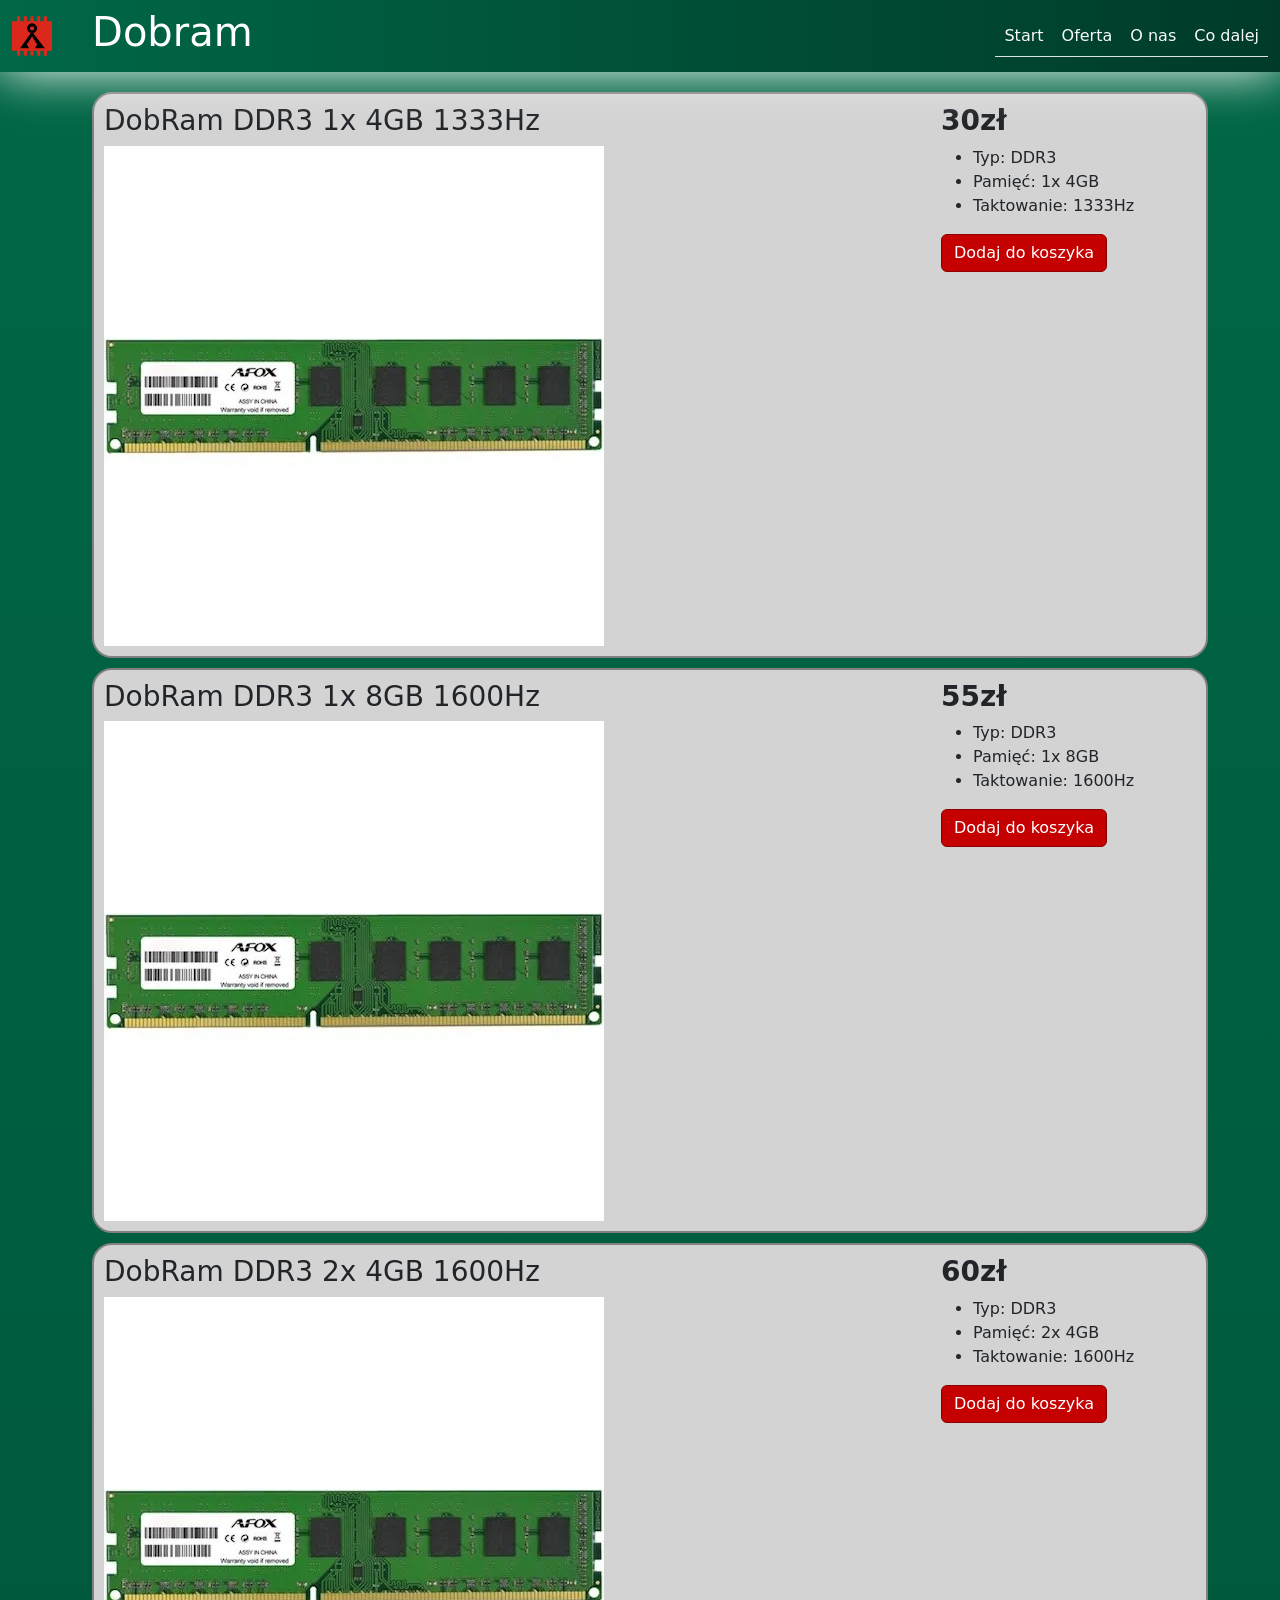
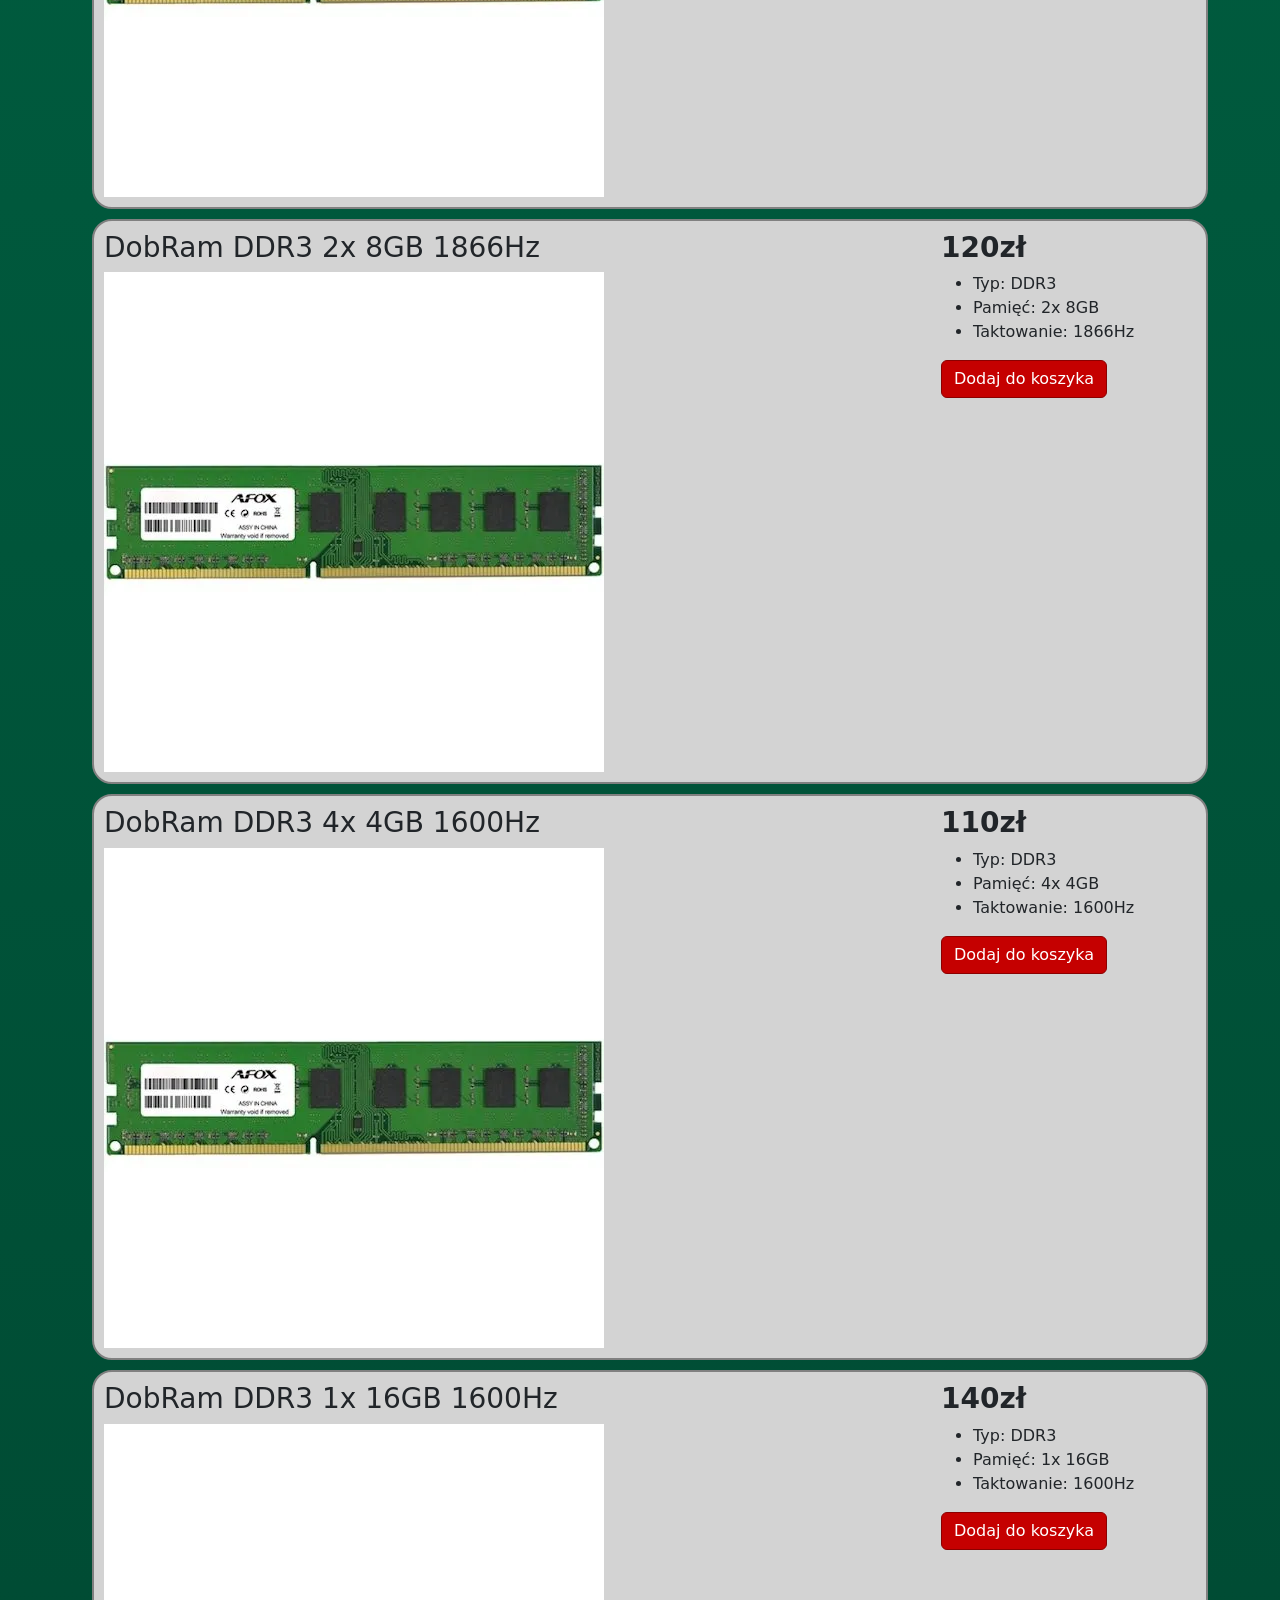
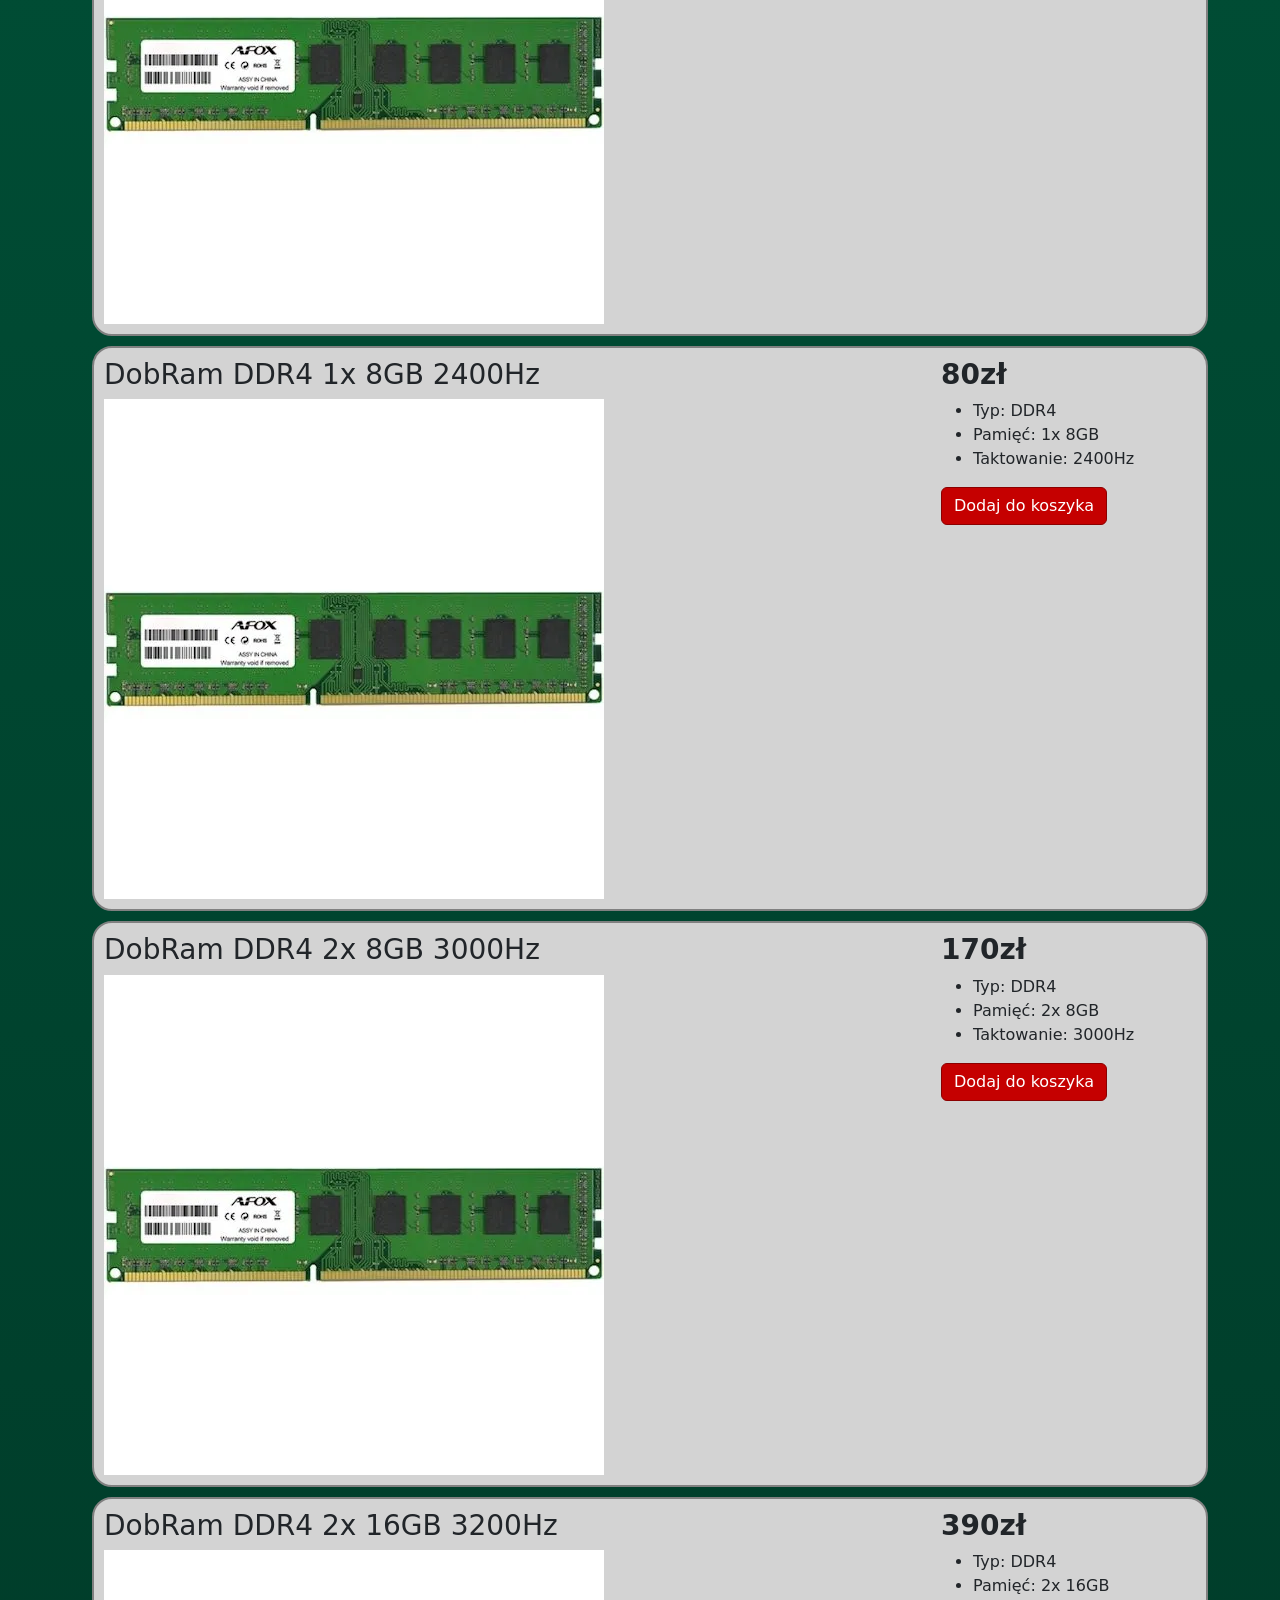
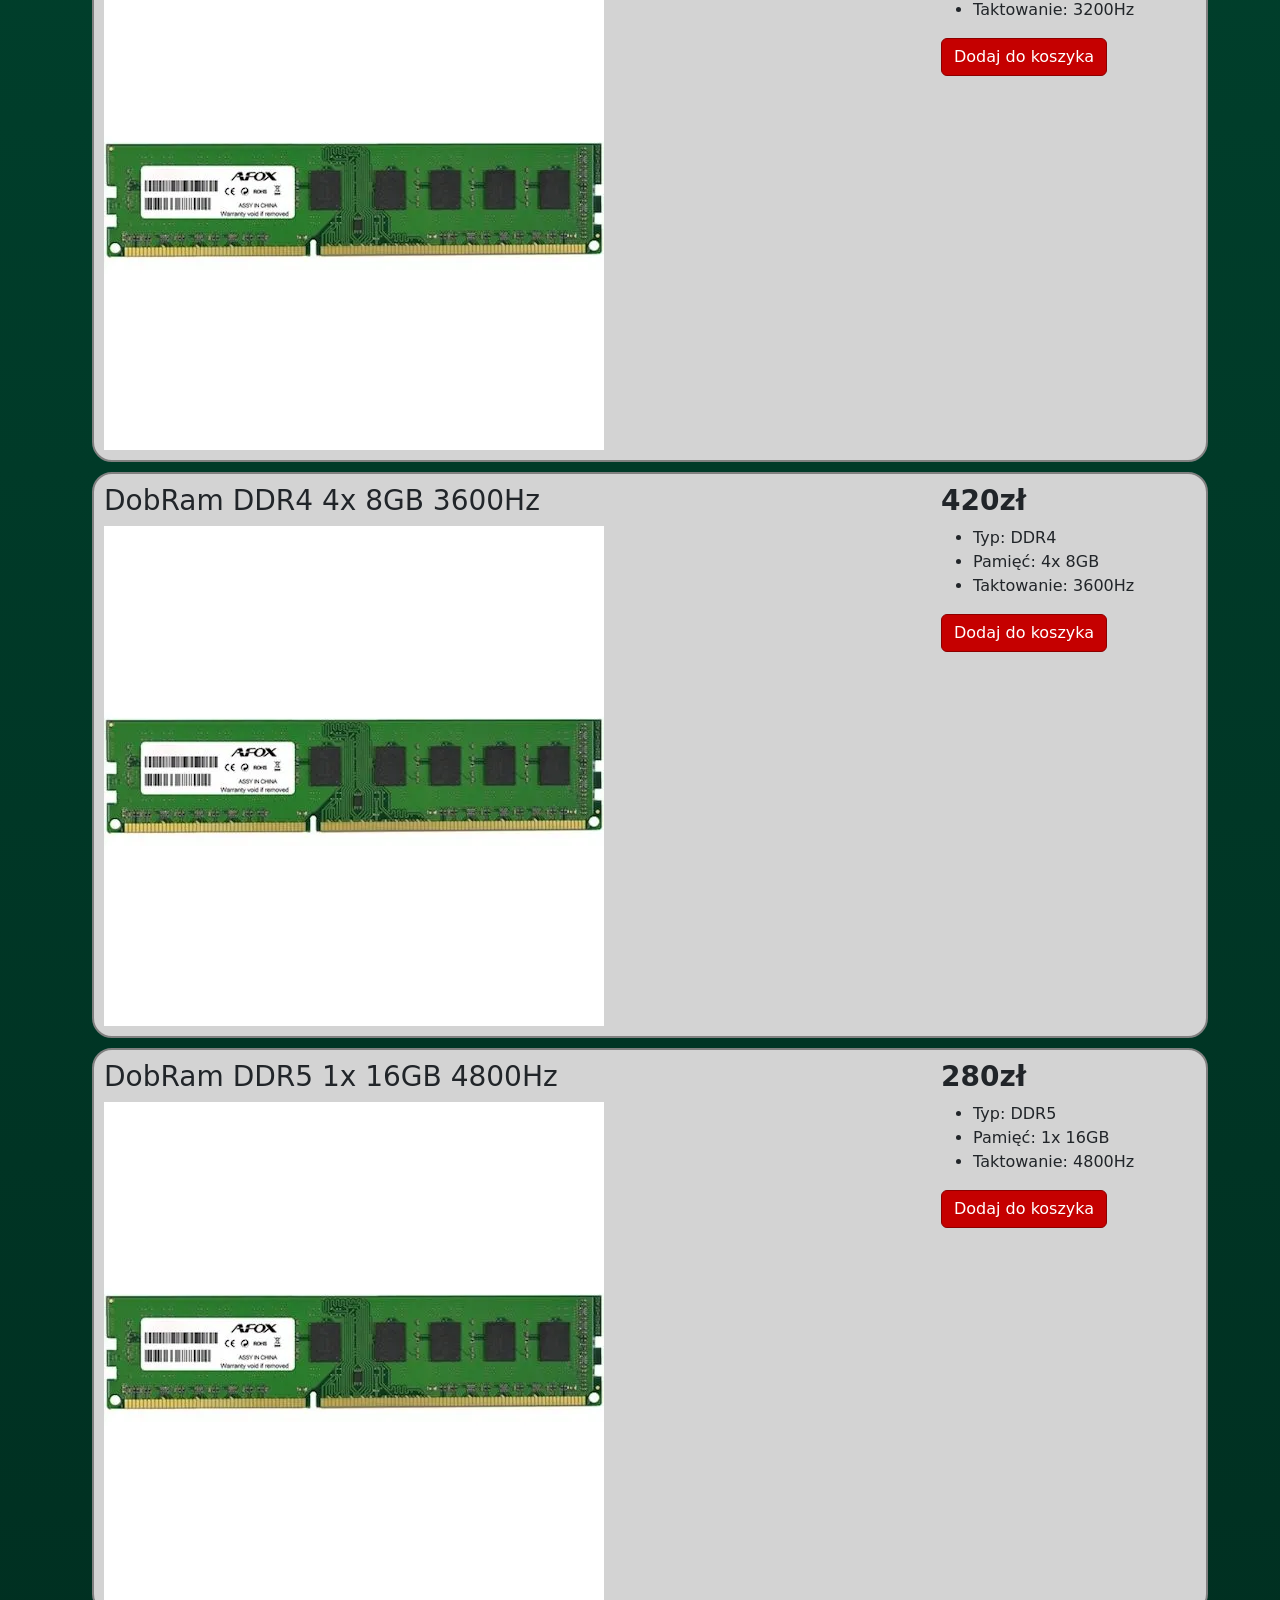
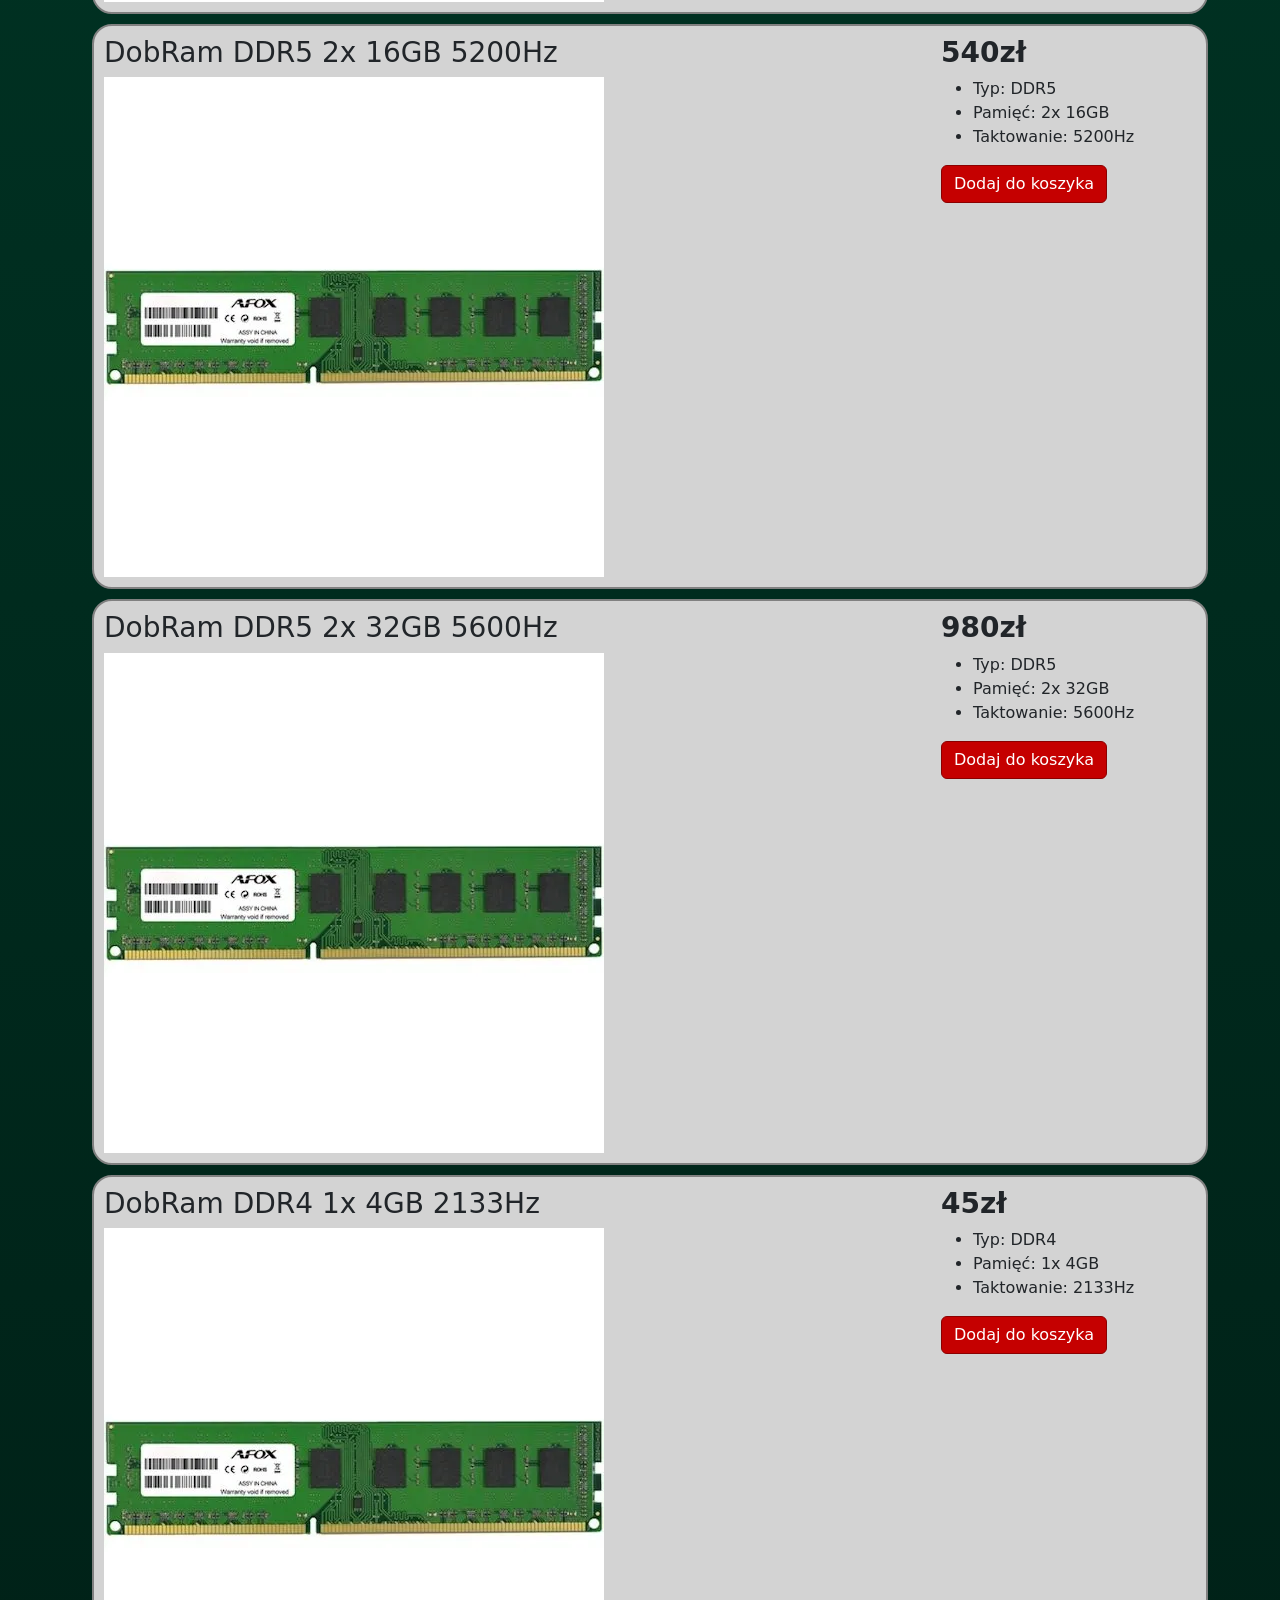
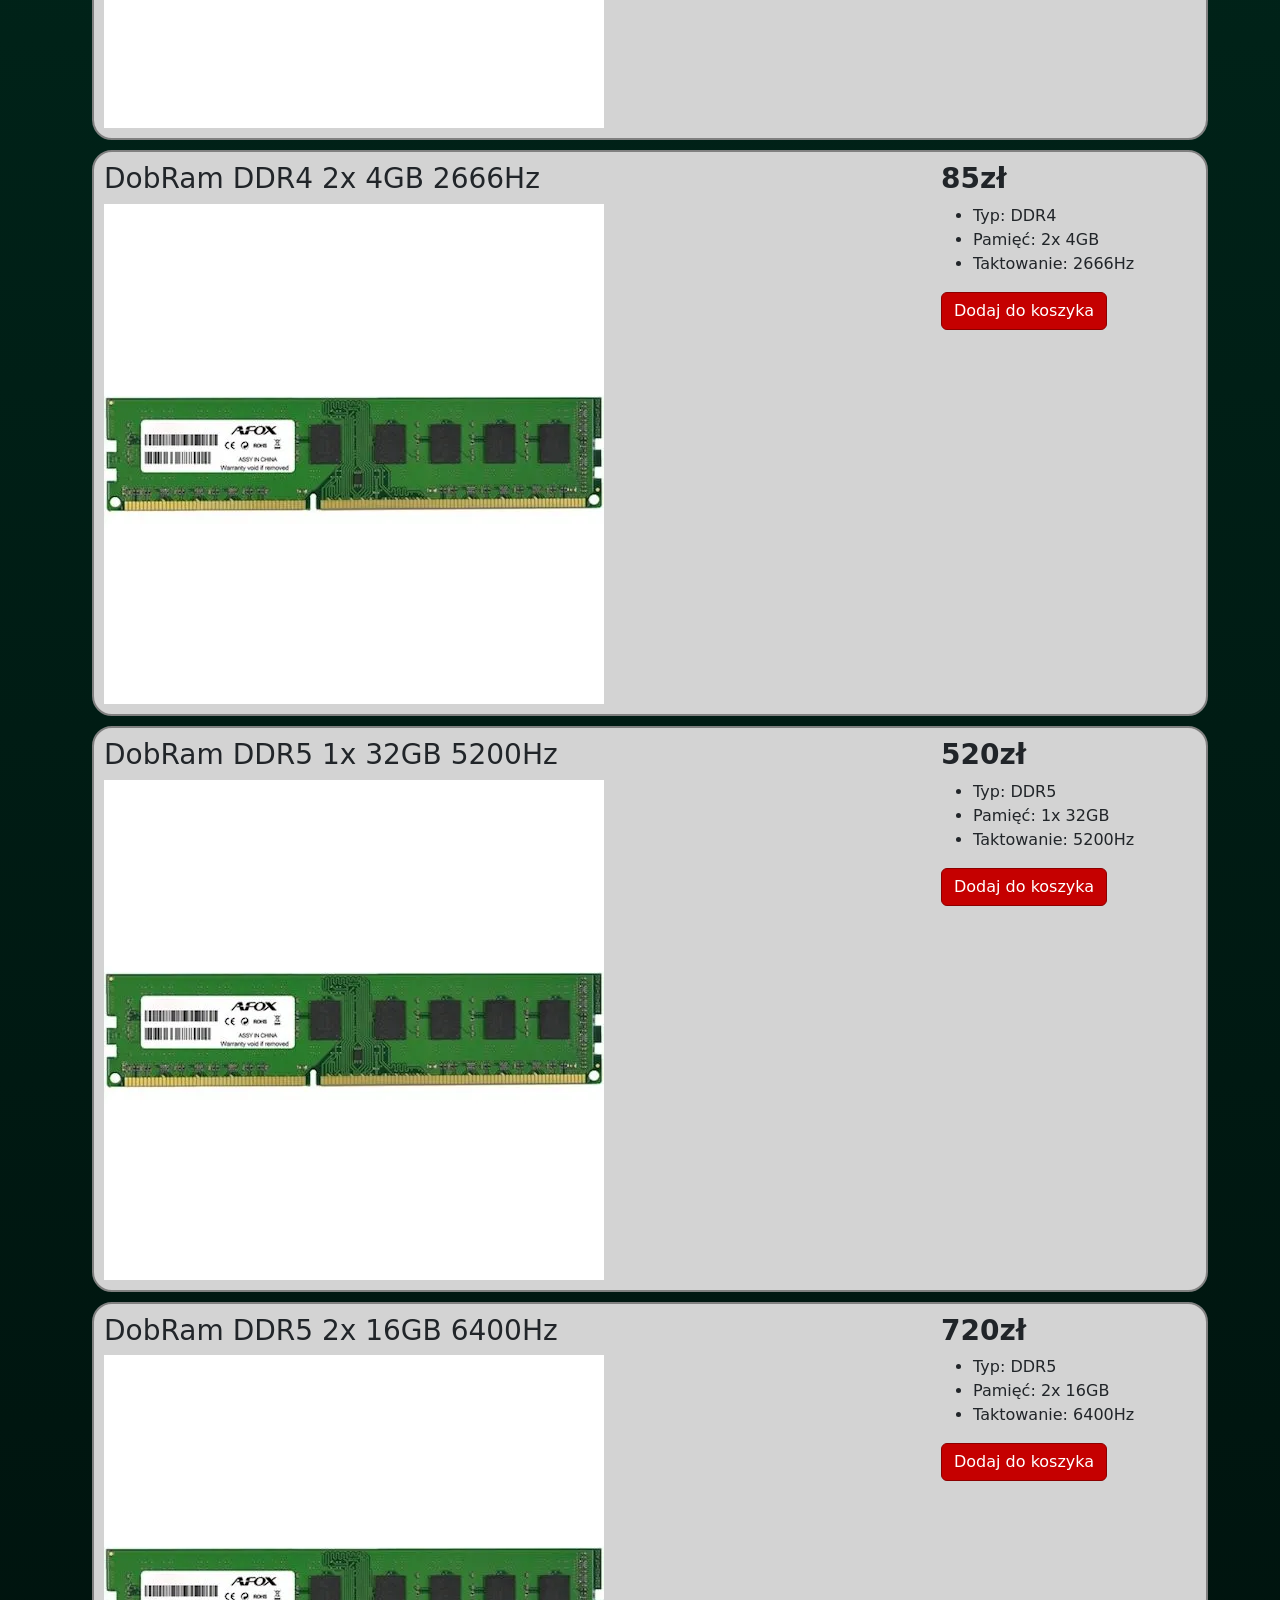
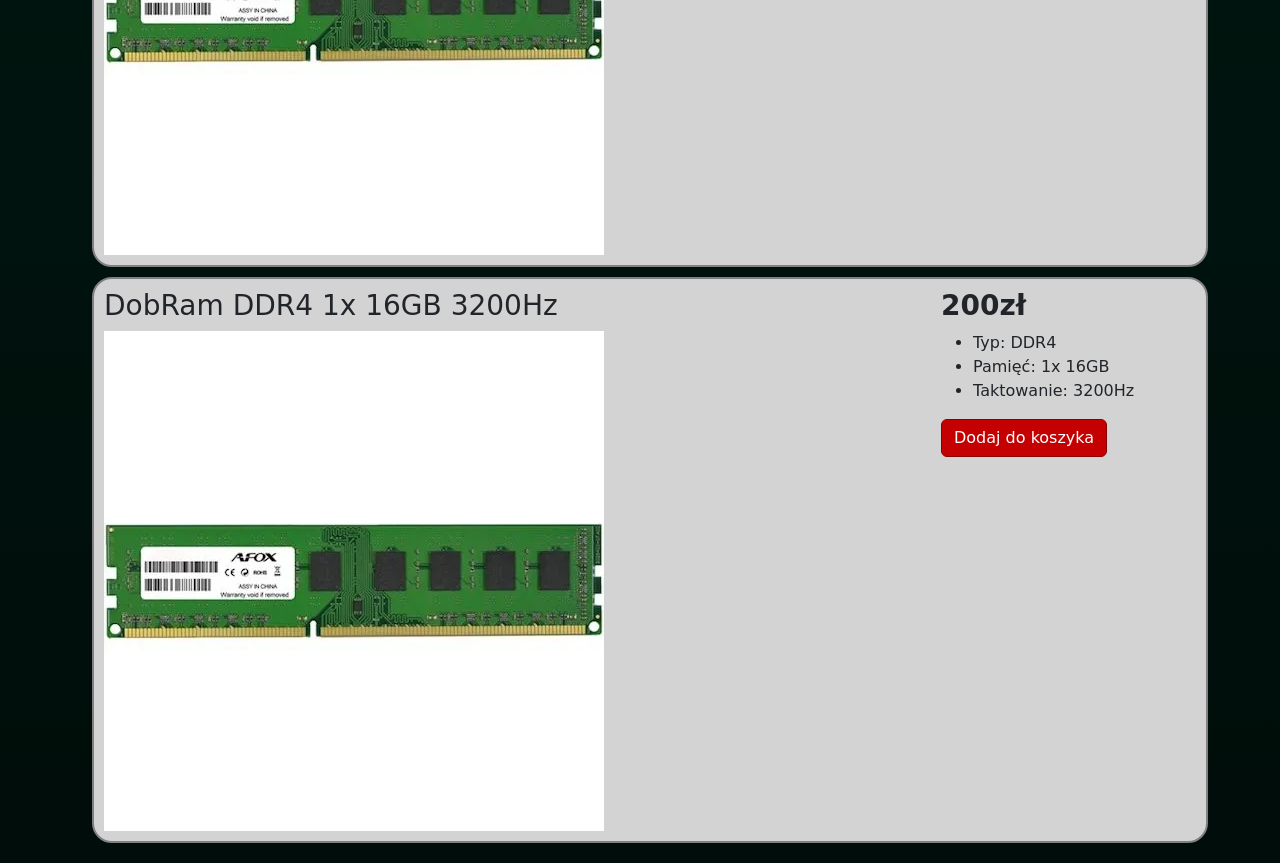
==== commit b7c6ed20: "ram" ====
--- a/oferta.html
+++ b/oferta.html
@@ -7,6 +7,7 @@
     <link href="https://cdn.jsdelivr.net/npm/bootstrap@5.3.8/dist/css/bootstrap.min.css" rel="stylesheet" integrity="sha384-sRIl4kxILFvY47J16cr9ZwB07vP4J8+LH7qKQnuqkuIAvNWLzeN8tE5YBujZqJLB" crossorigin="anonymous">
     <script src="https://cdn.jsdelivr.net/npm/bootstrap@5.3.8/dist/js/bootstrap.bundle.min.js" integrity="sha384-FKyoEForCGlyvwx9Hj09JcYn3nv7wiPVlz7YYwJrWVcXK/BmnVDxM+D2scQbITxI" crossorigin="anonymous"></script>
     <link rel="stylesheet" href="style.css">
+    <link rel="shortcut icon" href="./images/flagMin.png" type="image/x-icon">
     <title>Dobram</title>
 </head>
 <body>
--- a/style.css
+++ b/style.css
@@ -77,4 +77,7 @@
 main a{
     color: black;
     text-decoration: none;
+}
+.czemu{
+    margin-bottom: 270px;
 }
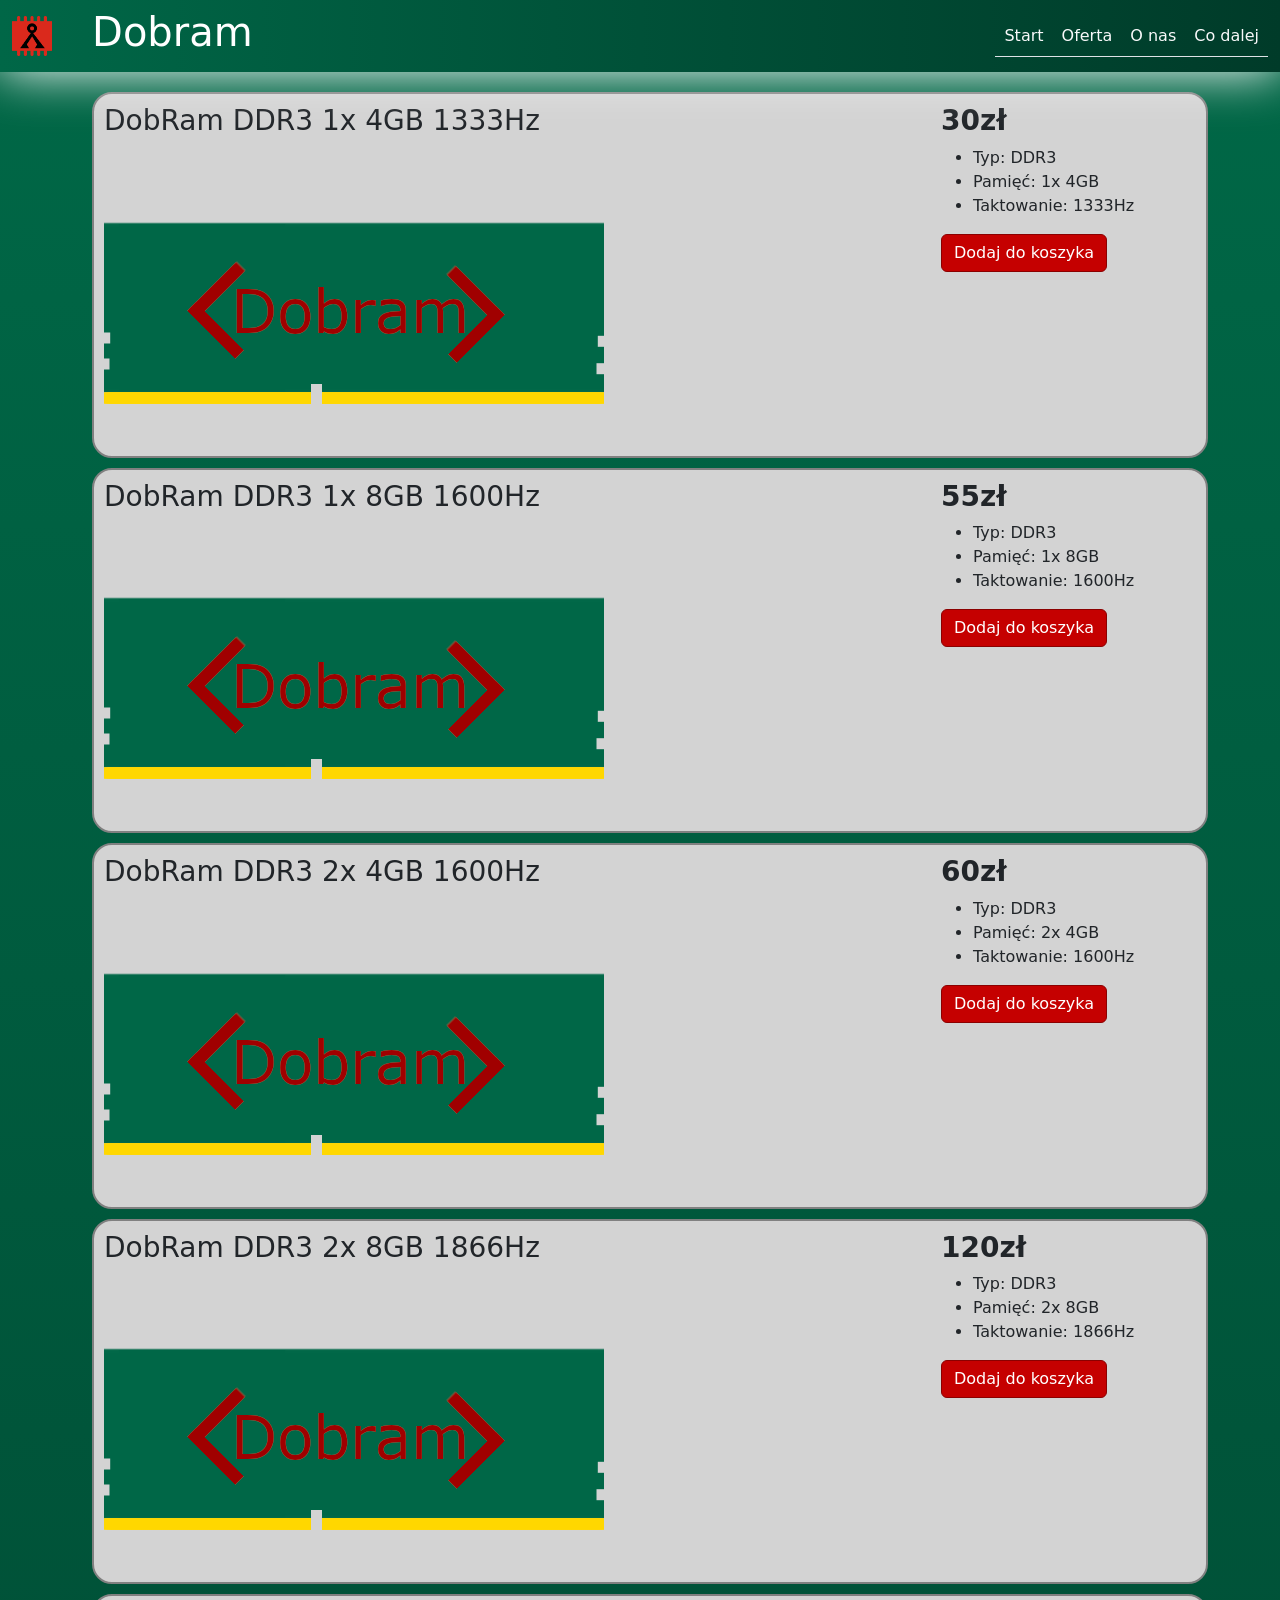
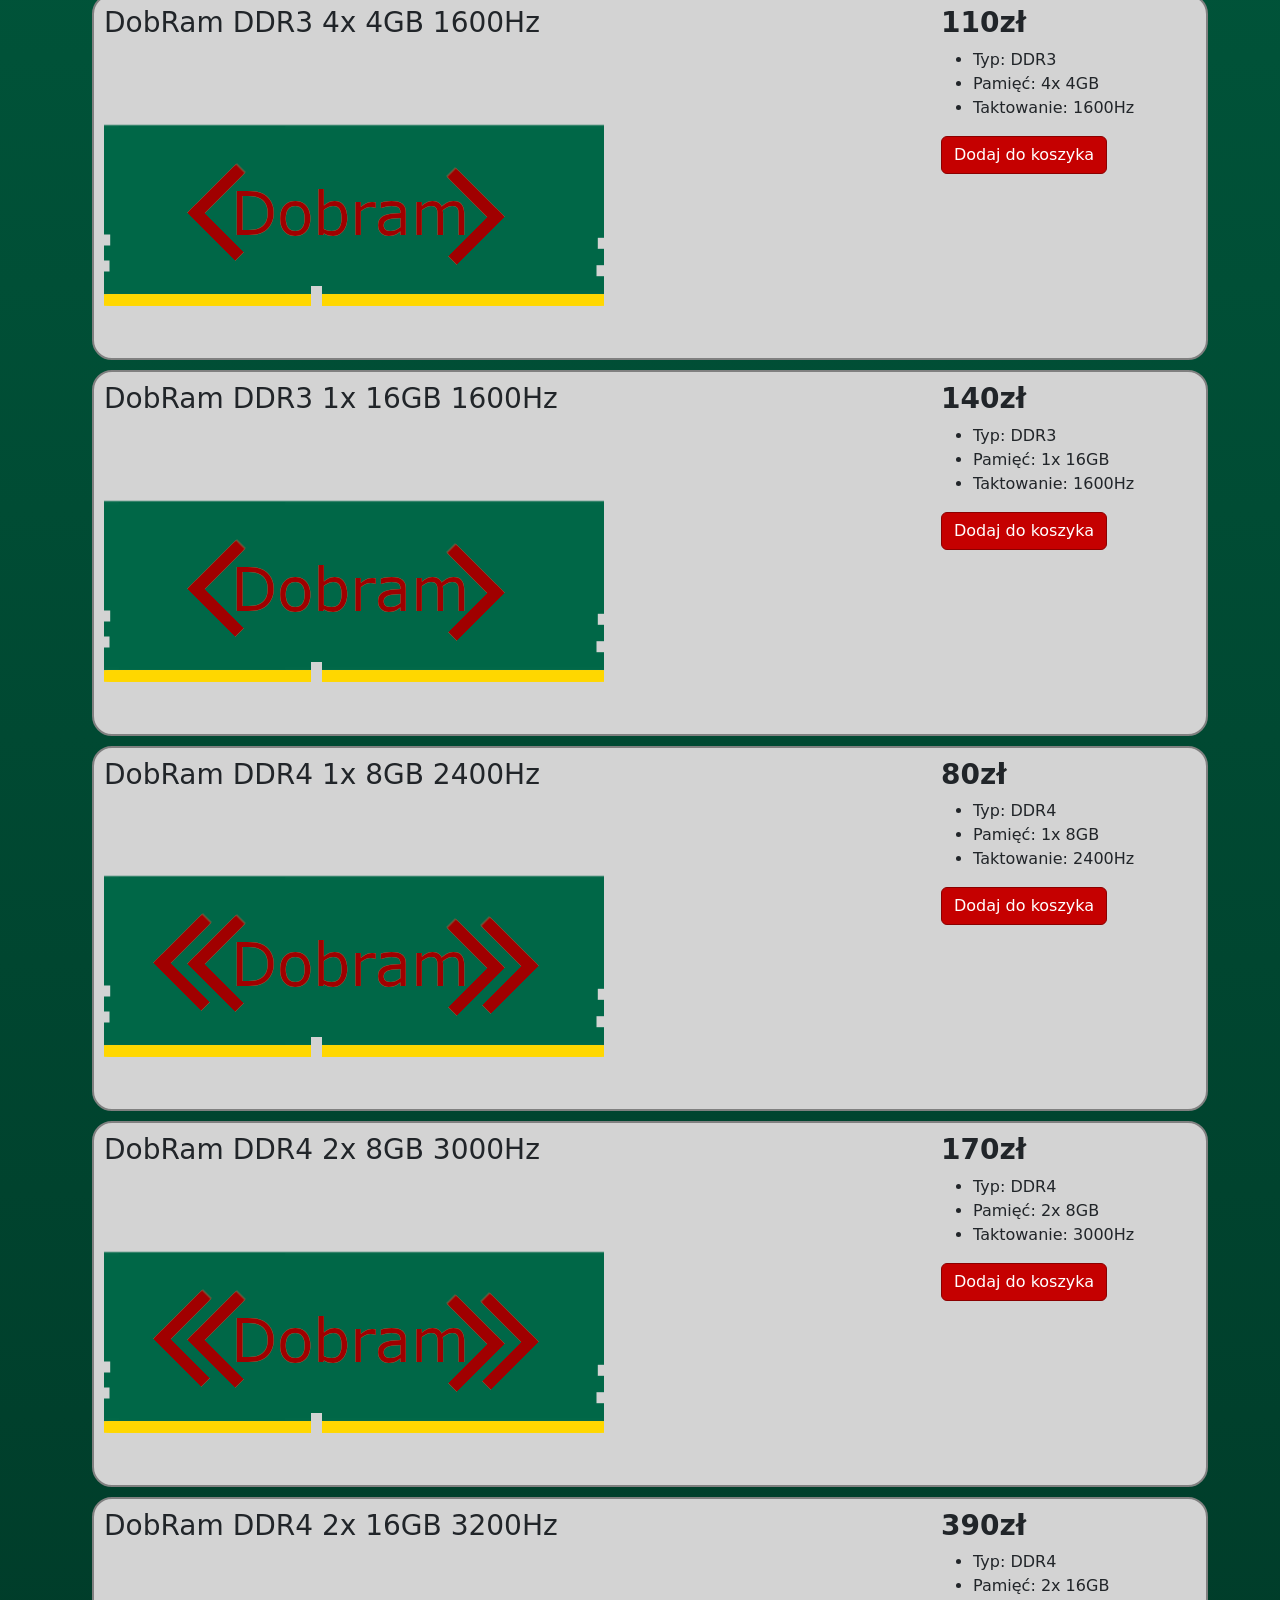
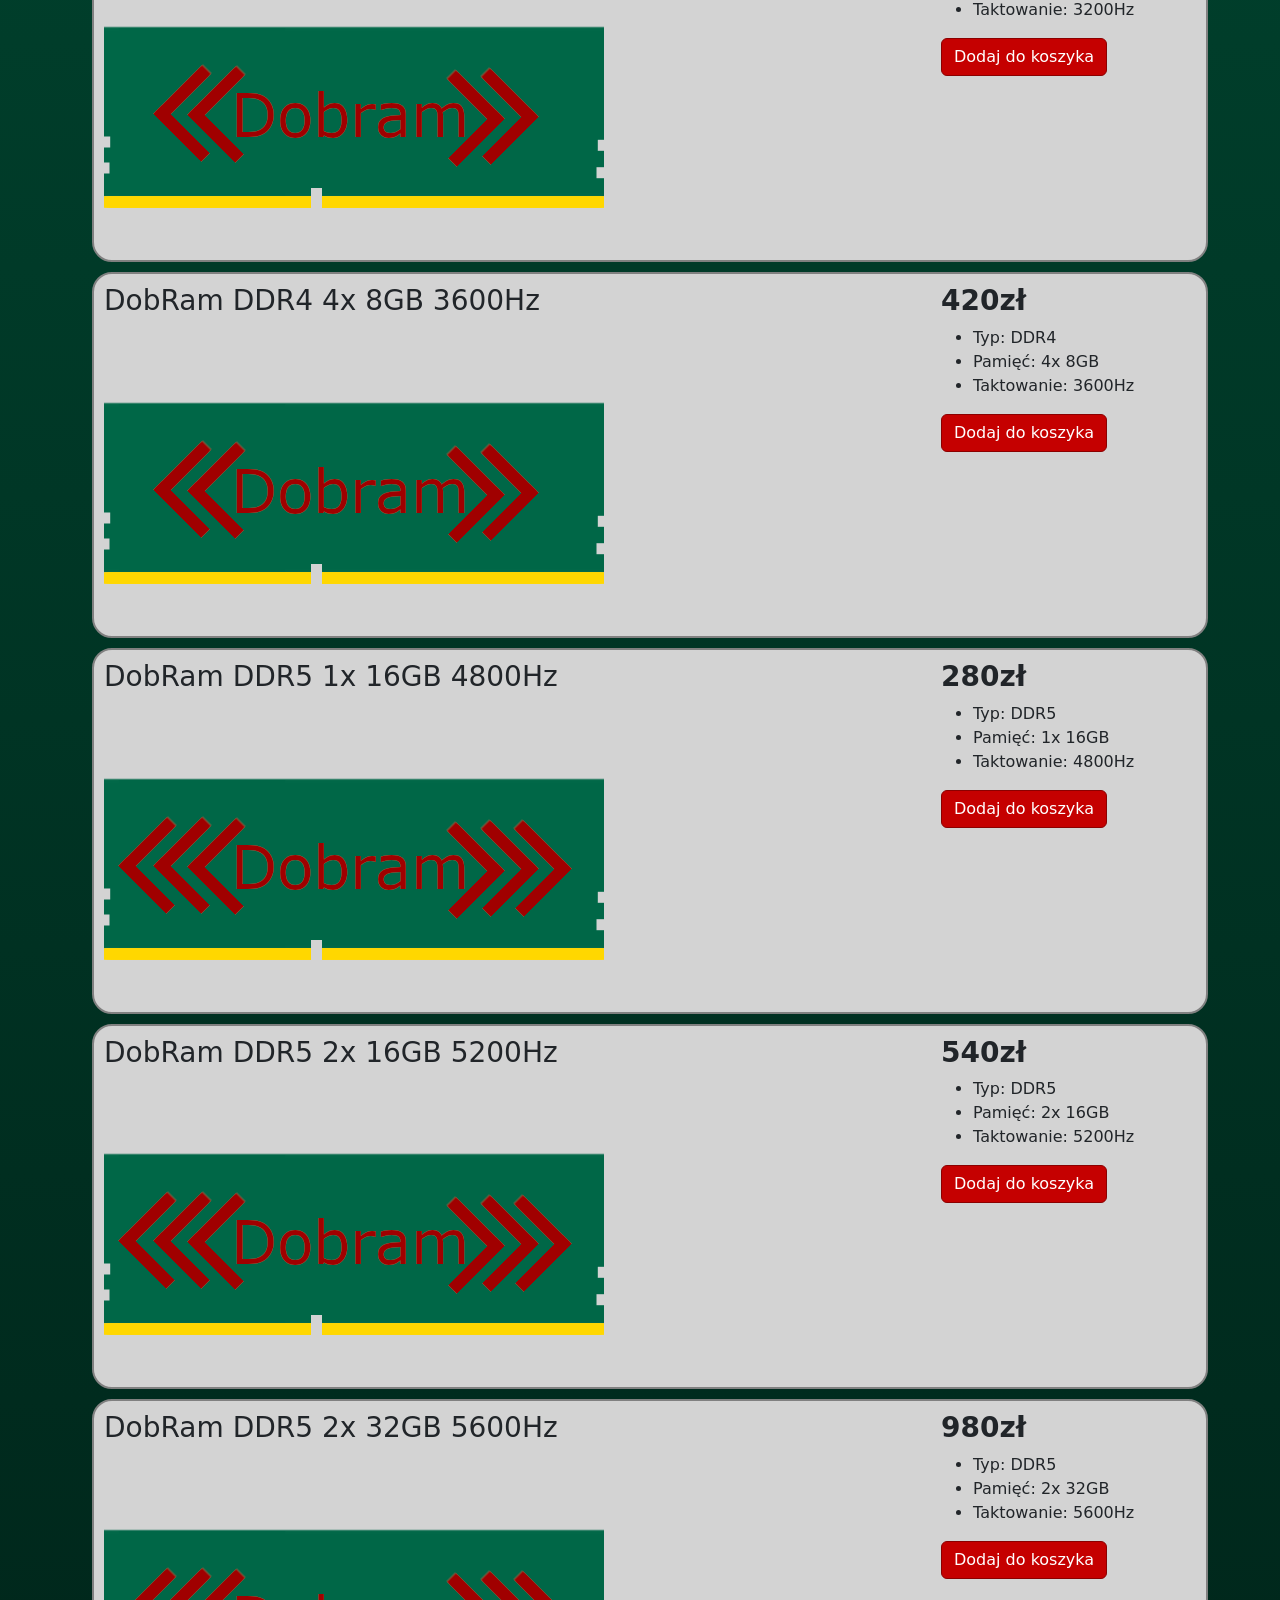
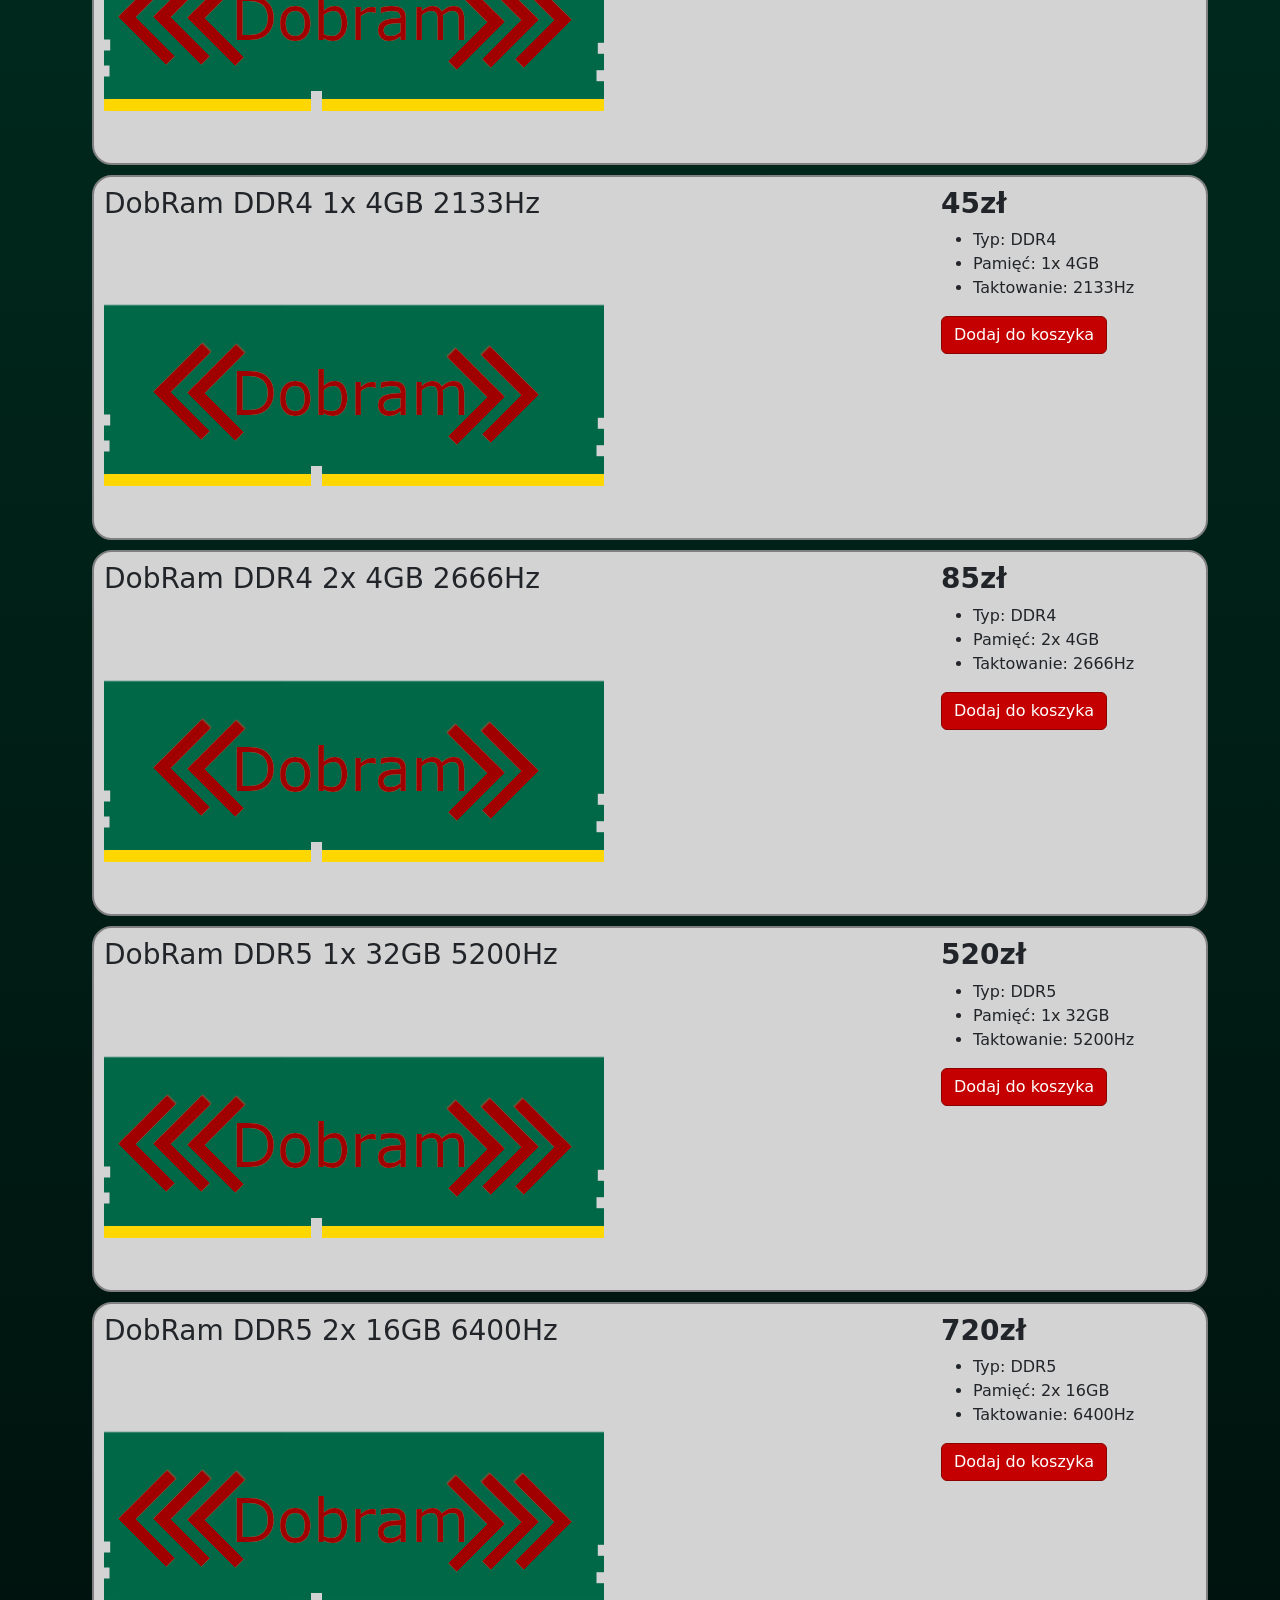
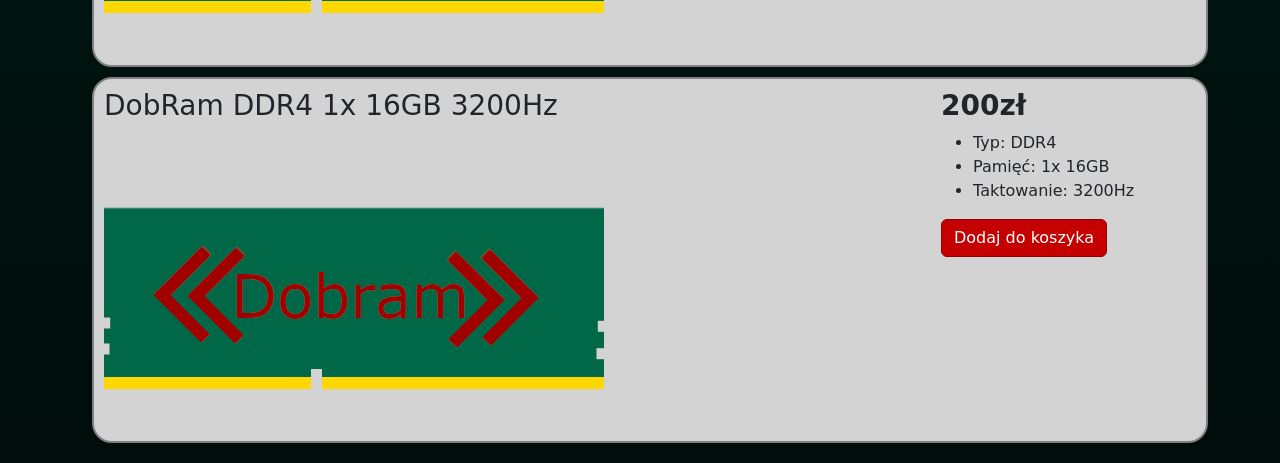
==== commit d1a46d7a: "zdjecia ram" ====
--- a/oferta.html
+++ b/oferta.html
@@ -185,24 +185,24 @@
     </footer>
     <script type="module">
         const oferty = [
-            {nazwa: "DobRam DDR3 1x 4GB 1333Hz", cena: "30zł", typ: "DDR3", pamiec: "1x 4GB", taktowanie: "1333Hz", zdjecie: "ram1.png"},
-            {nazwa: "DobRam DDR3 1x 8GB 1600Hz", cena: "55zł", typ: "DDR3", pamiec: "1x 8GB", taktowanie: "1600Hz", zdjecie: "ram1.png"},
-            {nazwa: "DobRam DDR3 2x 4GB 1600Hz", cena: "60zł", typ: "DDR3", pamiec: "2x 4GB", taktowanie: "1600Hz", zdjecie: "ram1.png"},
-            {nazwa: "DobRam DDR3 2x 8GB 1866Hz", cena: "120zł", typ: "DDR3", pamiec: "2x 8GB", taktowanie: "1866Hz", zdjecie: "ram1.png"},
-            {nazwa: "DobRam DDR3 4x 4GB 1600Hz", cena: "110zł", typ: "DDR3", pamiec: "4x 4GB", taktowanie: "1600Hz", zdjecie: "ram1.png"},
-            {nazwa: "DobRam DDR3 1x 16GB 1600Hz", cena: "140zł", typ: "DDR3", pamiec: "1x 16GB", taktowanie: "1600Hz", zdjecie: "ram1.png"},
-            {nazwa: "DobRam DDR4 1x 8GB 2400Hz", cena: "80zł", typ: "DDR4", pamiec: "1x 8GB", taktowanie: "2400Hz", zdjecie: "ram1.png"},
-            {nazwa: "DobRam DDR4 2x 8GB 3000Hz", cena: "170zł", typ: "DDR4", pamiec: "2x 8GB", taktowanie: "3000Hz", zdjecie: "ram1.png"},
-            {nazwa: "DobRam DDR4 2x 16GB 3200Hz", cena: "390zł", typ: "DDR4", pamiec: "2x 16GB", taktowanie: "3200Hz", zdjecie: "ram1.png"},
-            {nazwa: "DobRam DDR4 4x 8GB 3600Hz", cena: "420zł", typ: "DDR4", pamiec: "4x 8GB", taktowanie: "3600Hz", zdjecie: "ram1.png"},
-            {nazwa: "DobRam DDR5 1x 16GB 4800Hz", cena: "280zł", typ: "DDR5", pamiec: "1x 16GB", taktowanie: "4800Hz", zdjecie: "ram1.png"},
-            {nazwa: "DobRam DDR5 2x 16GB 5200Hz", cena: "540zł", typ: "DDR5", pamiec: "2x 16GB", taktowanie: "5200Hz", zdjecie: "ram1.png"},
-            {nazwa: "DobRam DDR5 2x 32GB 5600Hz", cena: "980zł", typ: "DDR5", pamiec: "2x 32GB", taktowanie: "5600Hz", zdjecie: "ram1.png"},
-            {nazwa: "DobRam DDR4 1x 4GB 2133Hz", cena: "45zł", typ: "DDR4", pamiec: "1x 4GB", taktowanie: "2133Hz", zdjecie: "ram1.png"},
-            {nazwa: "DobRam DDR4 2x 4GB 2666Hz", cena: "85zł", typ: "DDR4", pamiec: "2x 4GB", taktowanie: "2666Hz", zdjecie: "ram1.png"},
-            {nazwa: "DobRam DDR5 1x 32GB 5200Hz", cena: "520zł", typ: "DDR5", pamiec: "1x 32GB", taktowanie: "5200Hz", zdjecie: "ram1.png"},
-            {nazwa: "DobRam DDR5 2x 16GB 6400Hz", cena: "720zł", typ: "DDR5", pamiec: "2x 16GB", taktowanie: "6400Hz", zdjecie: "ram1.png"},
-            {nazwa: "DobRam DDR4 1x 16GB 3200Hz", cena: "200zł", typ: "DDR4", pamiec: "1x 16GB", taktowanie: "3200Hz", zdjecie: "ram1.png"}
+            {nazwa: "DobRam DDR3 1x 4GB 1333Hz", cena: "30zł", typ: "DDR3", pamiec: "1x 4GB", taktowanie: "1333Hz", zdjecie: "ram3.png"},
+            {nazwa: "DobRam DDR3 1x 8GB 1600Hz", cena: "55zł", typ: "DDR3", pamiec: "1x 8GB", taktowanie: "1600Hz", zdjecie: "ram3.png"},
+            {nazwa: "DobRam DDR3 2x 4GB 1600Hz", cena: "60zł", typ: "DDR3", pamiec: "2x 4GB", taktowanie: "1600Hz", zdjecie: "ram3.png"},
+            {nazwa: "DobRam DDR3 2x 8GB 1866Hz", cena: "120zł", typ: "DDR3", pamiec: "2x 8GB", taktowanie: "1866Hz", zdjecie: "ram3.png"},
+            {nazwa: "DobRam DDR3 4x 4GB 1600Hz", cena: "110zł", typ: "DDR3", pamiec: "4x 4GB", taktowanie: "1600Hz", zdjecie: "ram3.png"},
+            {nazwa: "DobRam DDR3 1x 16GB 1600Hz", cena: "140zł", typ: "DDR3", pamiec: "1x 16GB", taktowanie: "1600Hz", zdjecie: "ram3.png"},
+            {nazwa: "DobRam DDR4 1x 8GB 2400Hz", cena: "80zł", typ: "DDR4", pamiec: "1x 8GB", taktowanie: "2400Hz", zdjecie: "ram4.png"},
+            {nazwa: "DobRam DDR4 2x 8GB 3000Hz", cena: "170zł", typ: "DDR4", pamiec: "2x 8GB", taktowanie: "3000Hz", zdjecie: "ram4.png"},
+            {nazwa: "DobRam DDR4 2x 16GB 3200Hz", cena: "390zł", typ: "DDR4", pamiec: "2x 16GB", taktowanie: "3200Hz", zdjecie: "ram4.png"},
+            {nazwa: "DobRam DDR4 4x 8GB 3600Hz", cena: "420zł", typ: "DDR4", pamiec: "4x 8GB", taktowanie: "3600Hz", zdjecie: "ram4.png"},
+            {nazwa: "DobRam DDR5 1x 16GB 4800Hz", cena: "280zł", typ: "DDR5", pamiec: "1x 16GB", taktowanie: "4800Hz", zdjecie: "ram5.png"},
+            {nazwa: "DobRam DDR5 2x 16GB 5200Hz", cena: "540zł", typ: "DDR5", pamiec: "2x 16GB", taktowanie: "5200Hz", zdjecie: "ram5.png"},
+            {nazwa: "DobRam DDR5 2x 32GB 5600Hz", cena: "980zł", typ: "DDR5", pamiec: "2x 32GB", taktowanie: "5600Hz", zdjecie: "ram5.png"},
+            {nazwa: "DobRam DDR4 1x 4GB 2133Hz", cena: "45zł", typ: "DDR4", pamiec: "1x 4GB", taktowanie: "2133Hz", zdjecie: "ram4.png"},
+            {nazwa: "DobRam DDR4 2x 4GB 2666Hz", cena: "85zł", typ: "DDR4", pamiec: "2x 4GB", taktowanie: "2666Hz", zdjecie: "ram4.png"},
+            {nazwa: "DobRam DDR5 1x 32GB 5200Hz", cena: "520zł", typ: "DDR5", pamiec: "1x 32GB", taktowanie: "5200Hz", zdjecie: "ram5.png"},
+            {nazwa: "DobRam DDR5 2x 16GB 6400Hz", cena: "720zł", typ: "DDR5", pamiec: "2x 16GB", taktowanie: "6400Hz", zdjecie: "ram5.png"},
+            {nazwa: "DobRam DDR4 1x 16GB 3200Hz", cena: "200zł", typ: "DDR4", pamiec: "1x 16GB", taktowanie: "3200Hz", zdjecie: "ram4.png"}
         ];
         const kontener = document.getElementById("produkty");
         oferty.forEach(oferta => {
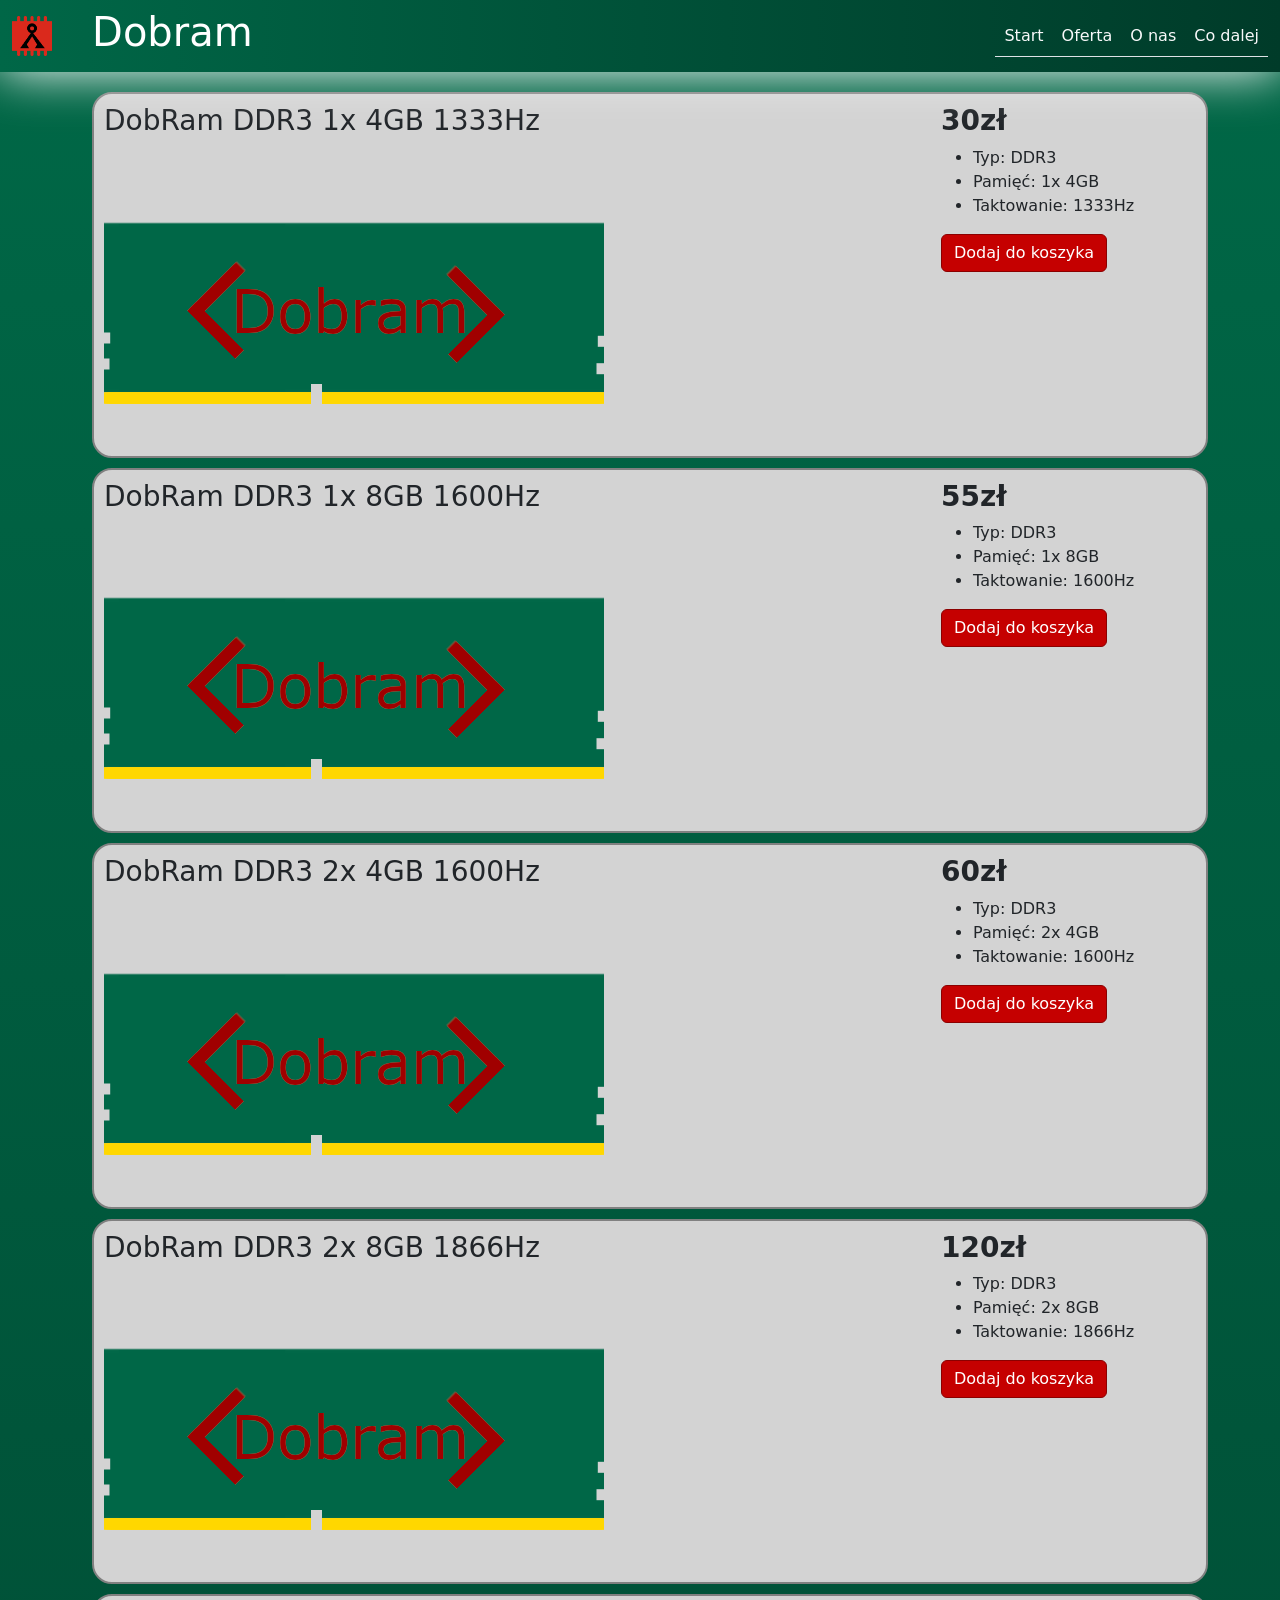
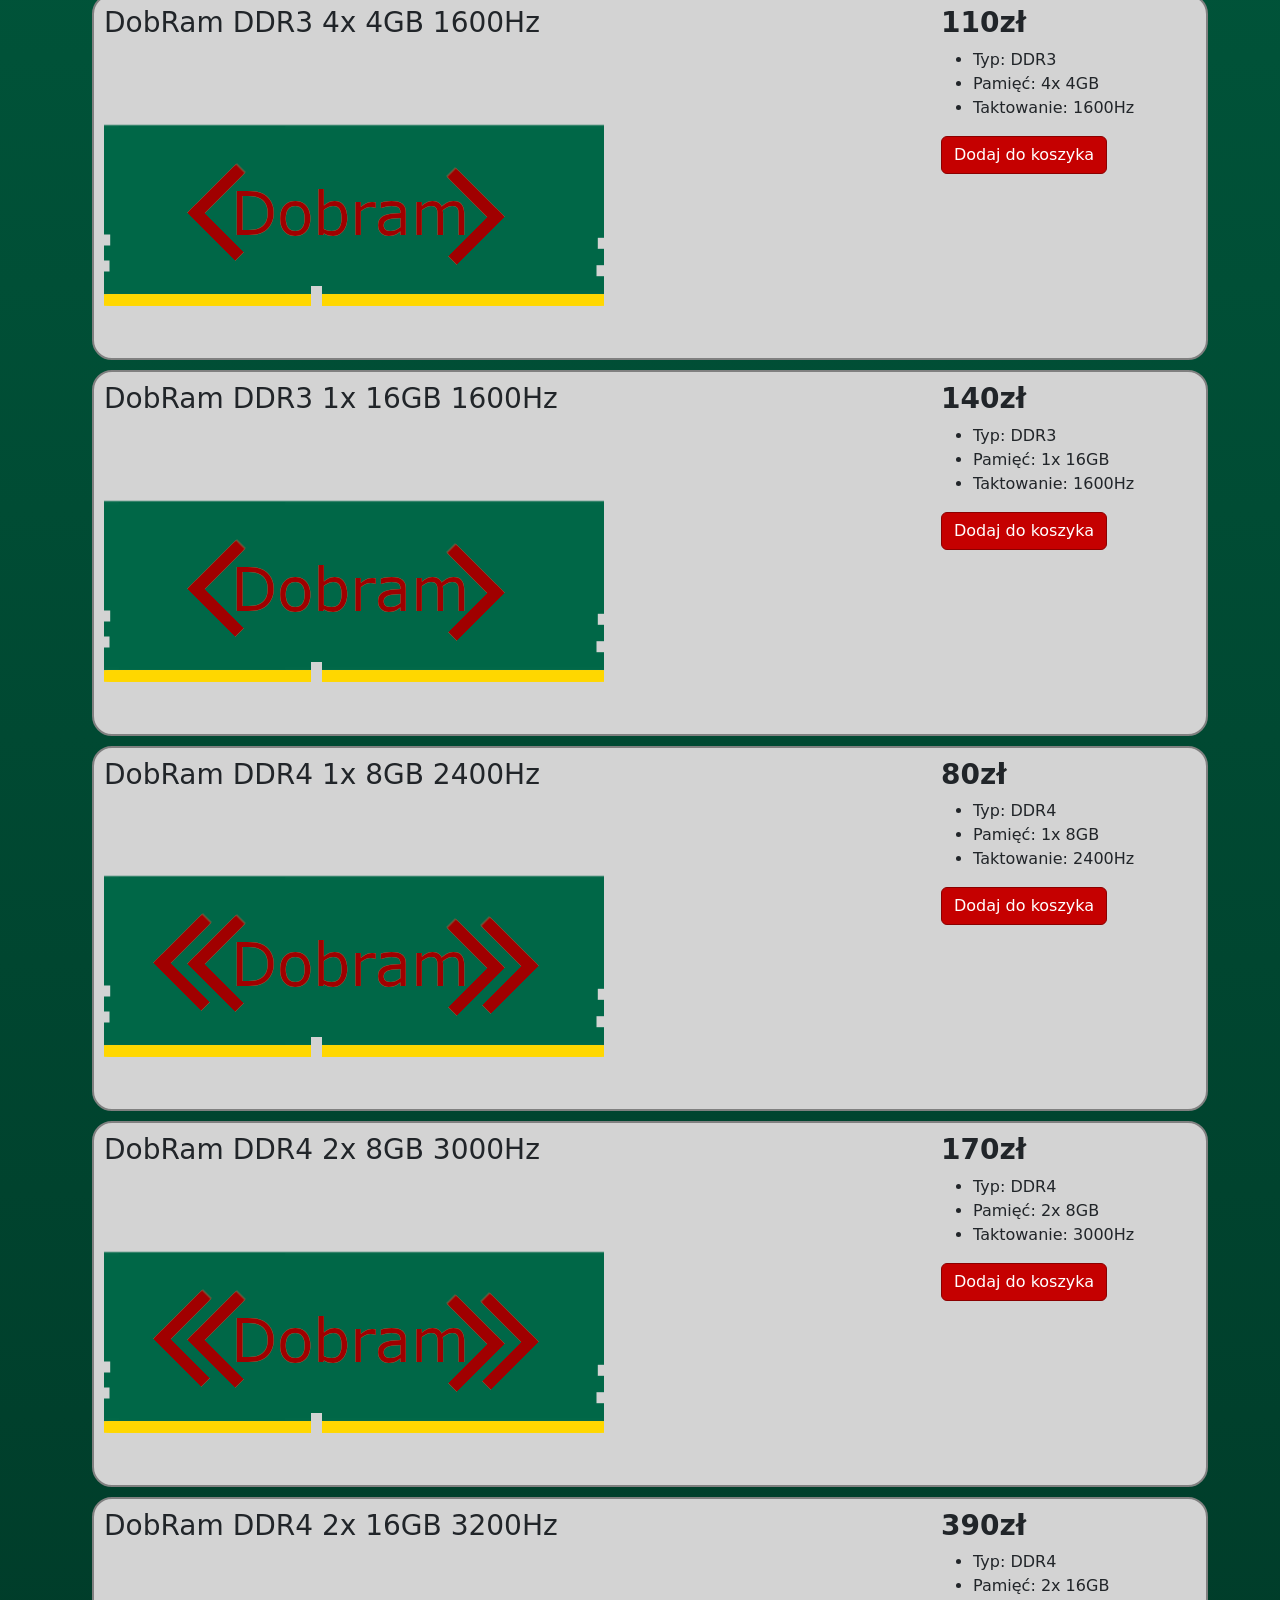
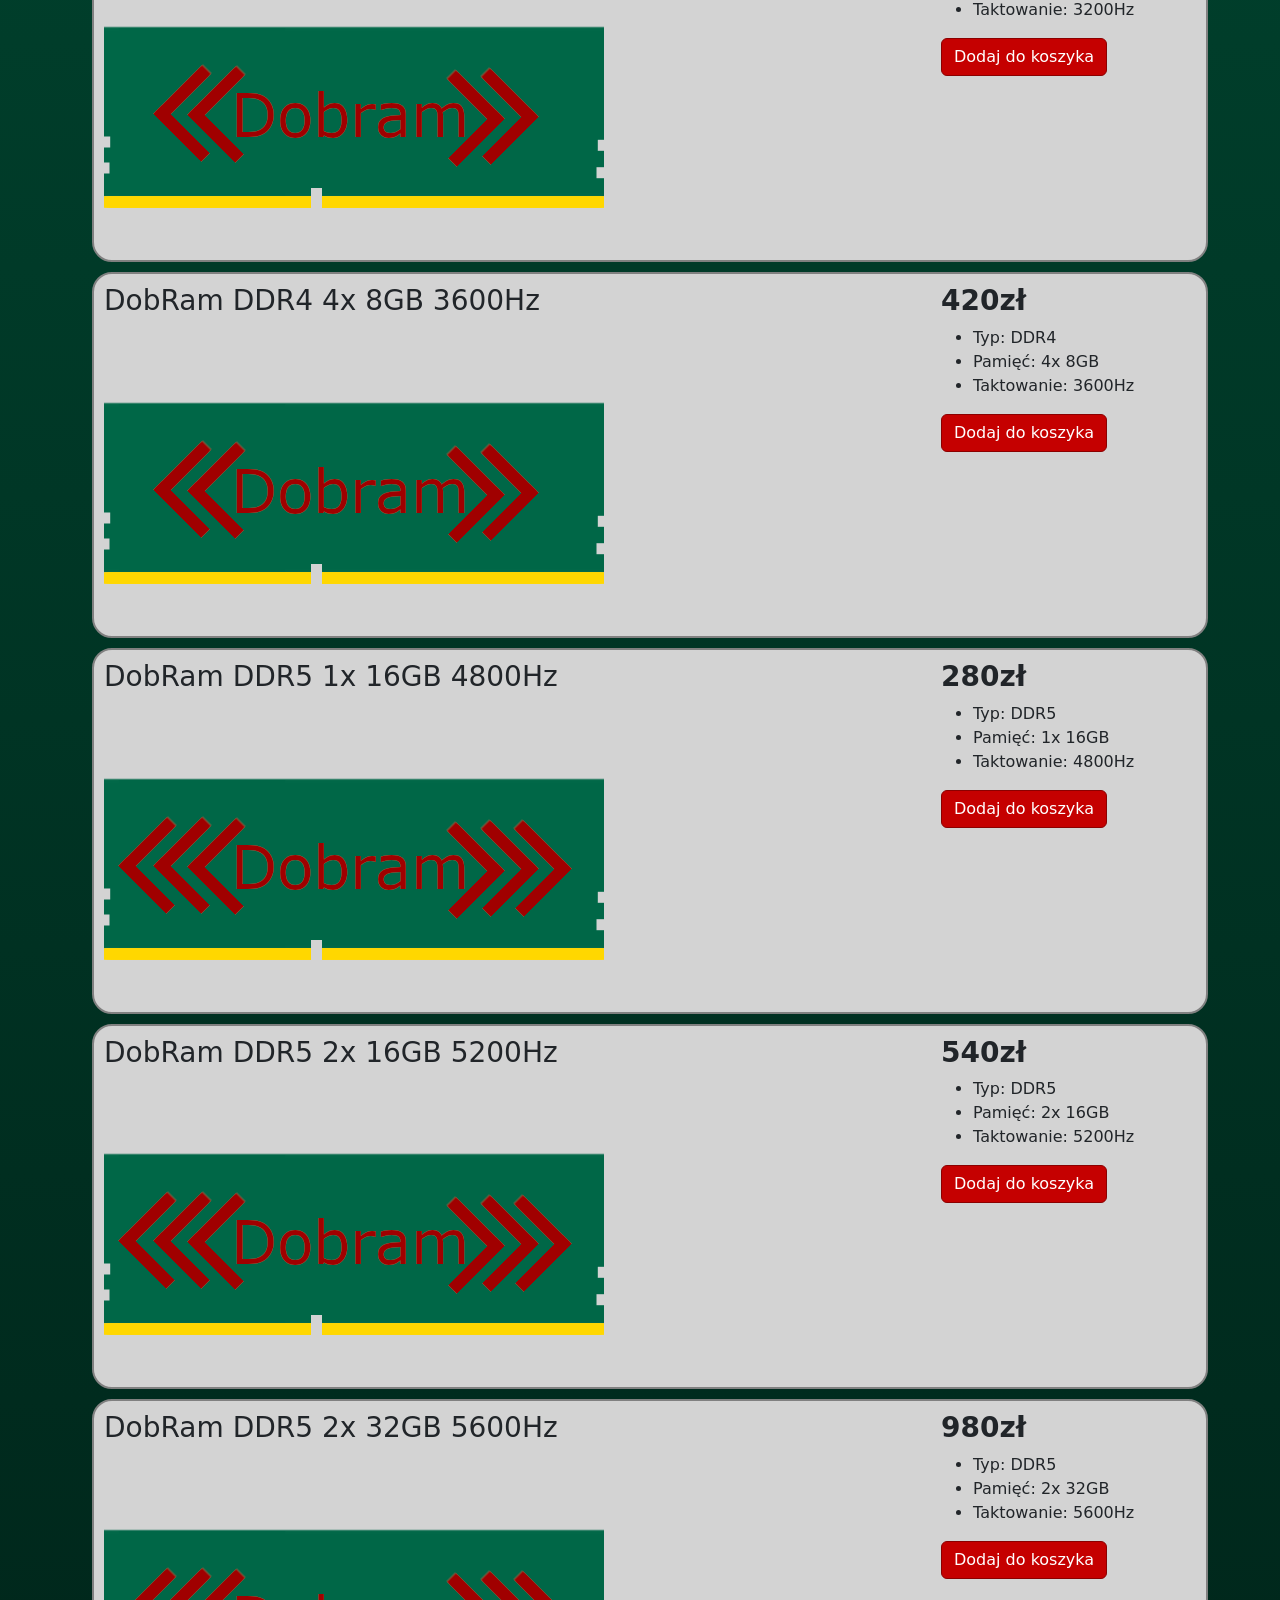
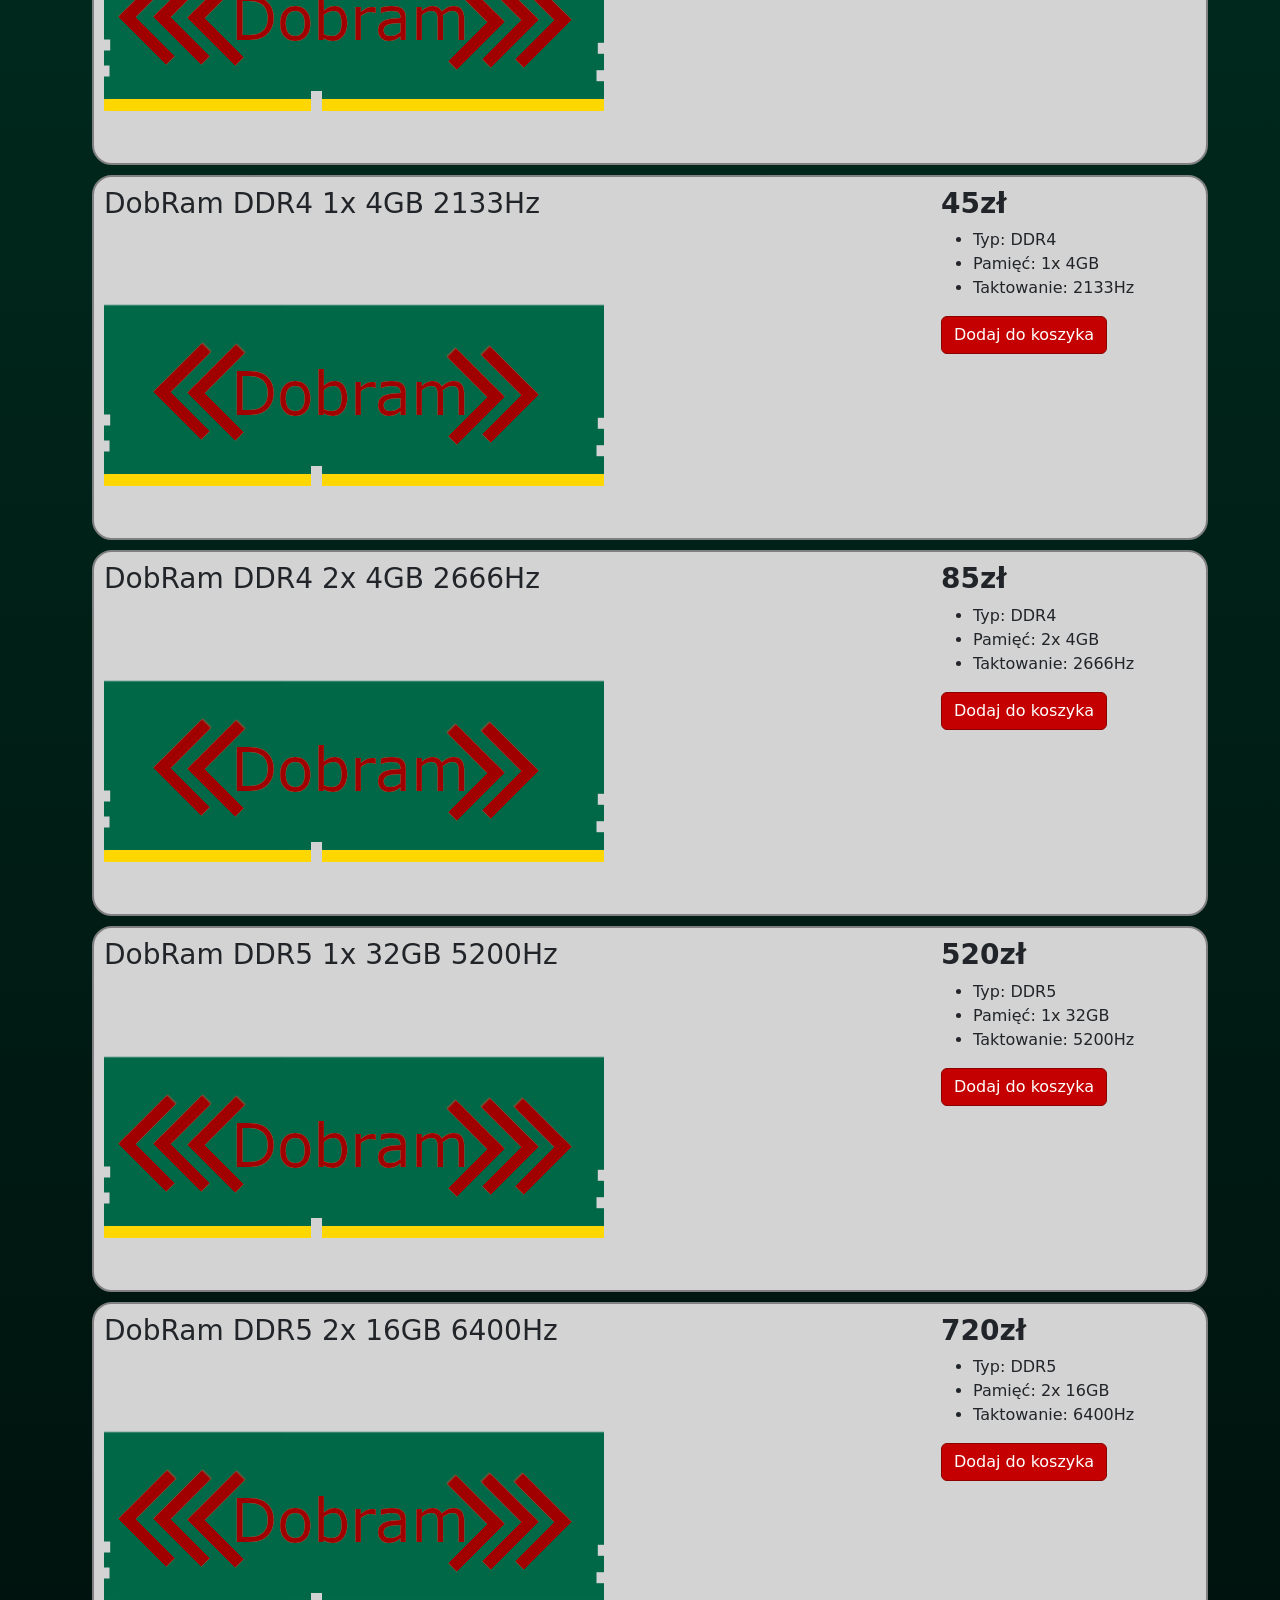
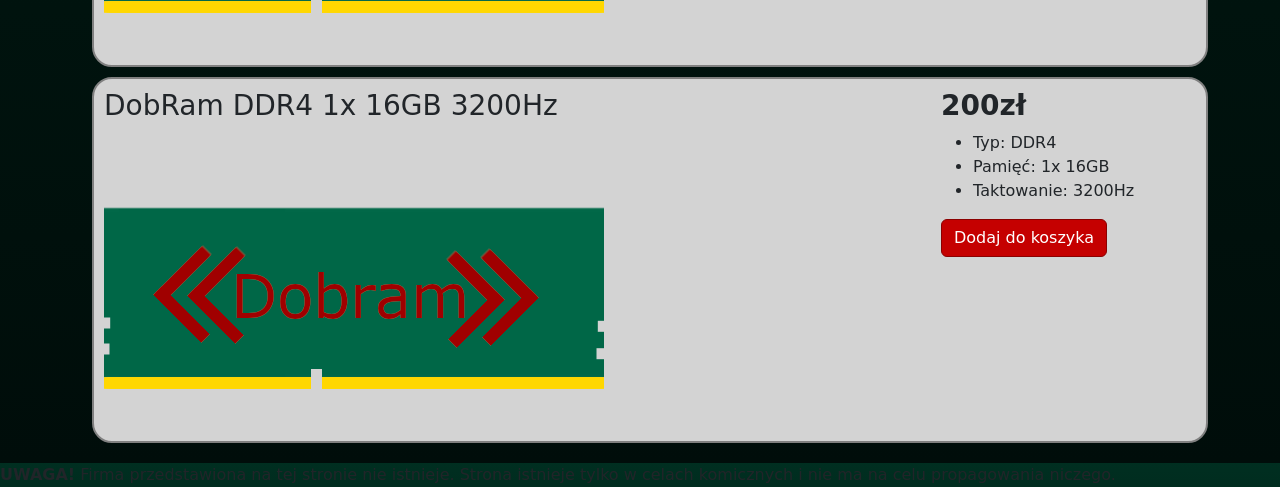
==== commit 1230ac34: "Update oferta.html added footer" ====
--- a/oferta.html
+++ b/oferta.html
@@ -2,6 +2,7 @@
 <html lang="pl">
 <head>
     <meta charset="UTF-8">
+    <meta name="robots" content="noindex">
     <meta name="viewport" content="width=device-width, initial-scale=1.0">
     <link href="https://use.fontawesome.com/releases/v5.4.2/css/all.css" rel="stylesheet">
     <link href="https://cdn.jsdelivr.net/npm/bootstrap@5.3.8/dist/css/bootstrap.min.css" rel="stylesheet" integrity="sha384-sRIl4kxILFvY47J16cr9ZwB07vP4J8+LH7qKQnuqkuIAvNWLzeN8tE5YBujZqJLB" crossorigin="anonymous">
@@ -180,8 +181,8 @@
             </div> -->
         </div>
     </main>
-    <footer class="d-flex align-items-center">
-
+    <footer>
+        <b>UWAGA!</b> Firma przedstawiona na tej stronie nie istnieje. Strona istnieje tylko w celach komicznych i nie ma na celu propagowania niczego.
     </footer>
     <script type="module">
         const oferty = [
@@ -229,4 +230,4 @@
         });
     </script>
 </body>
-</html>+</html>
--- a/style.css
+++ b/style.css
@@ -78,6 +78,10 @@
     color: black;
     text-decoration: none;
 }
+body{
+    height: 100vh;
+    background: linear-gradient(#006746,#000d0a);
+}
 .czemu{
-    margin-bottom: 270px;
+    background: none;
 }
